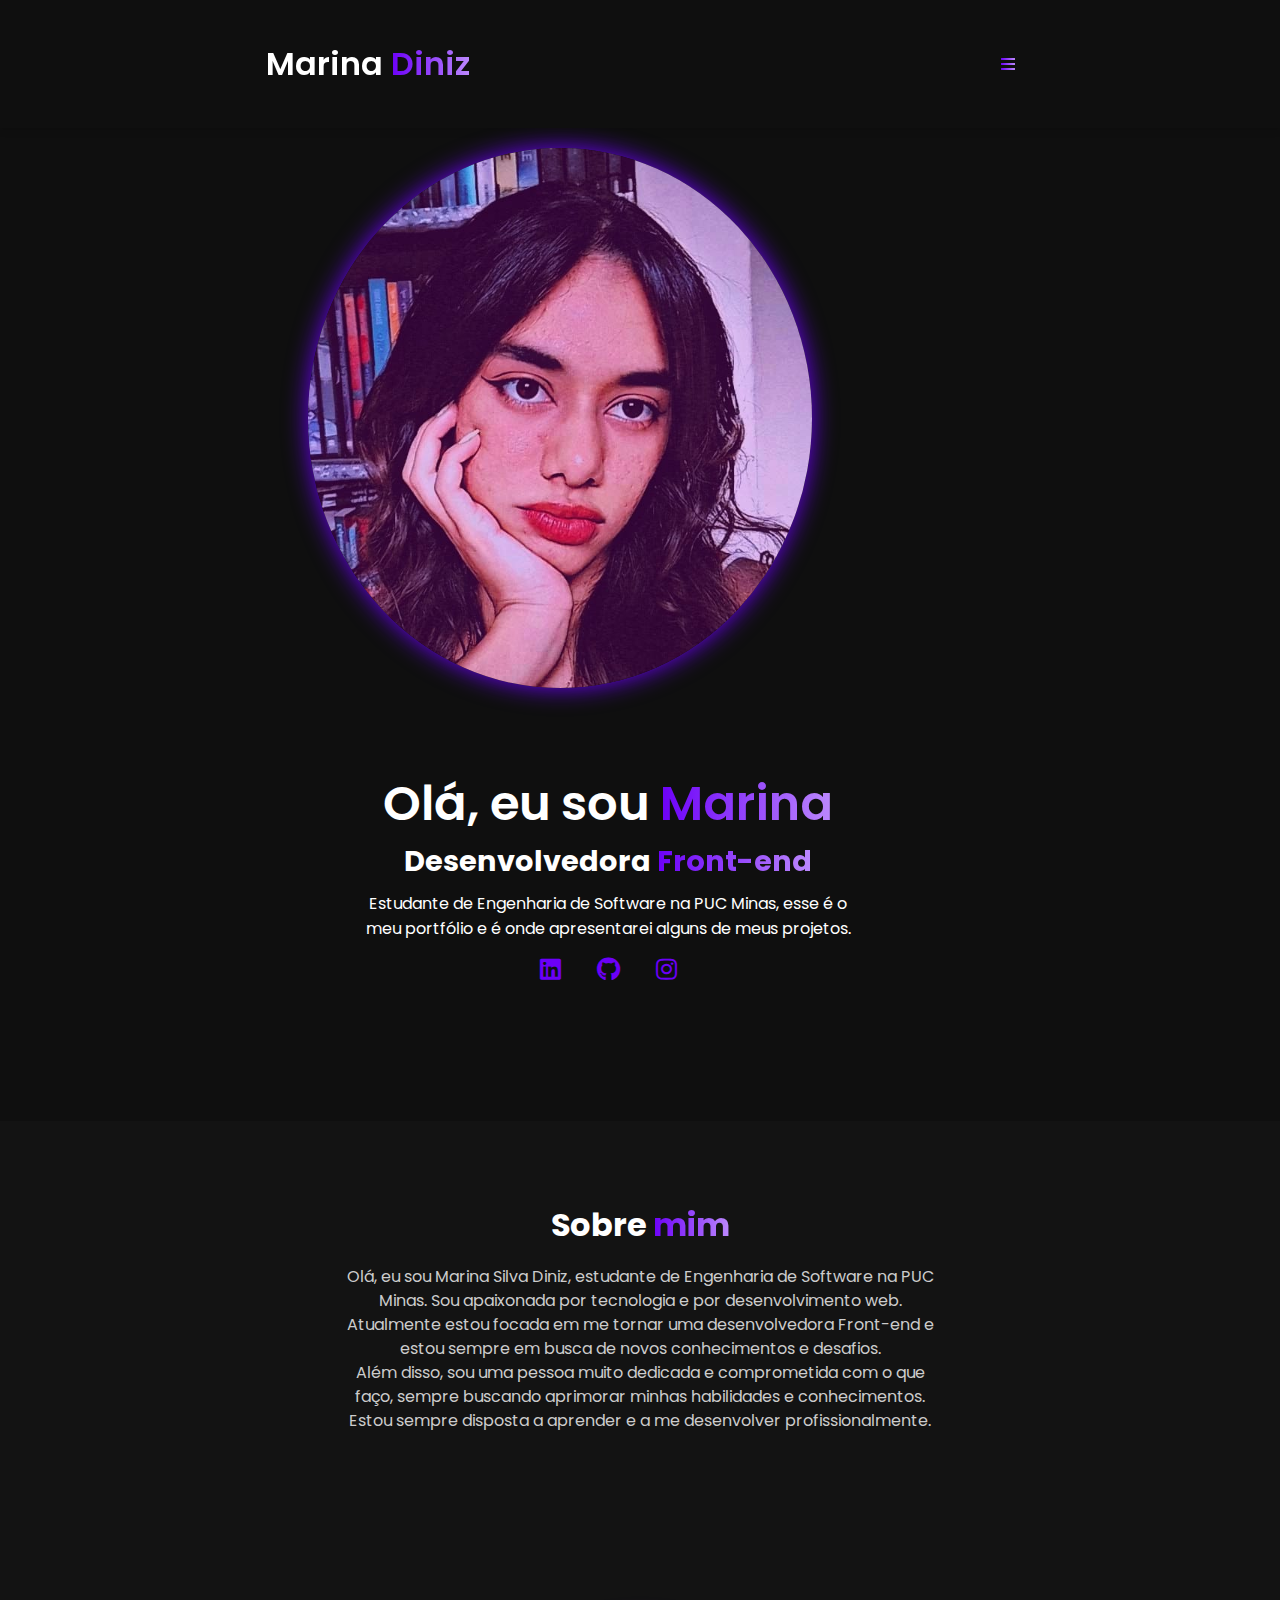
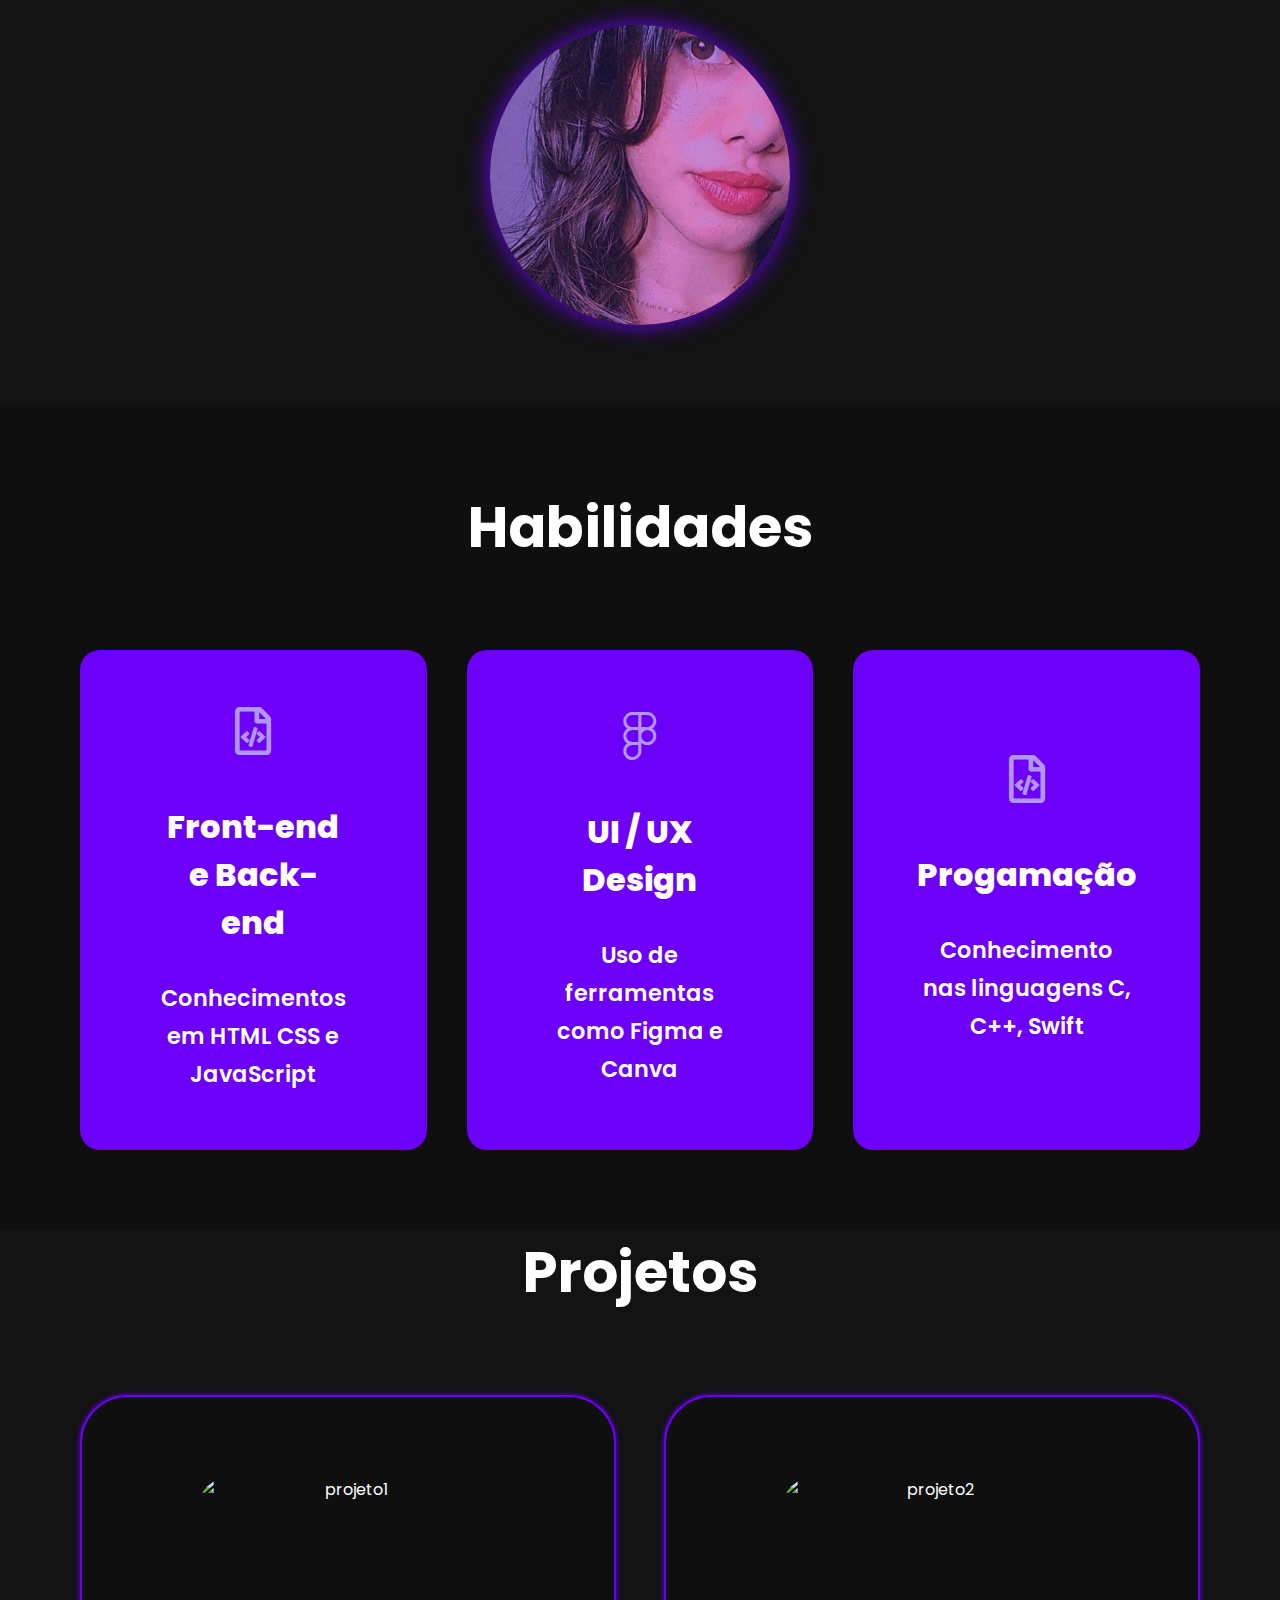
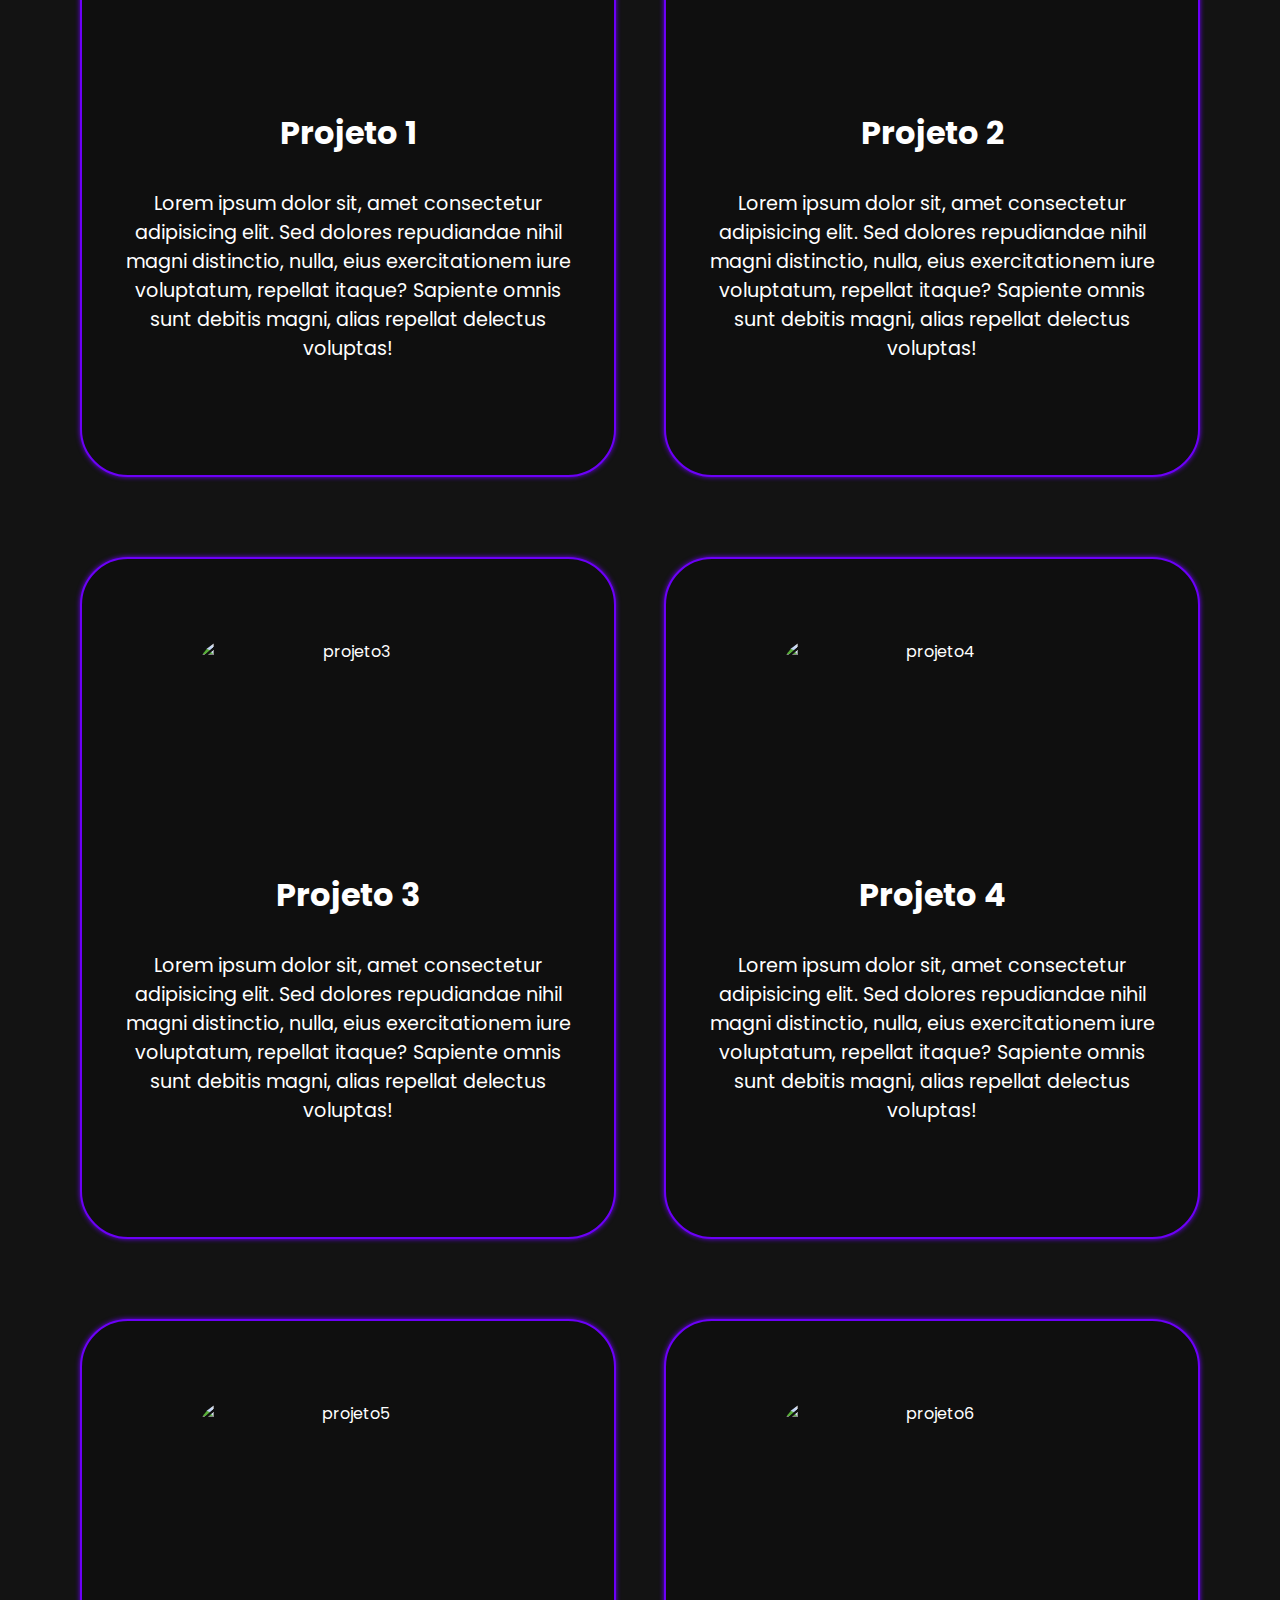
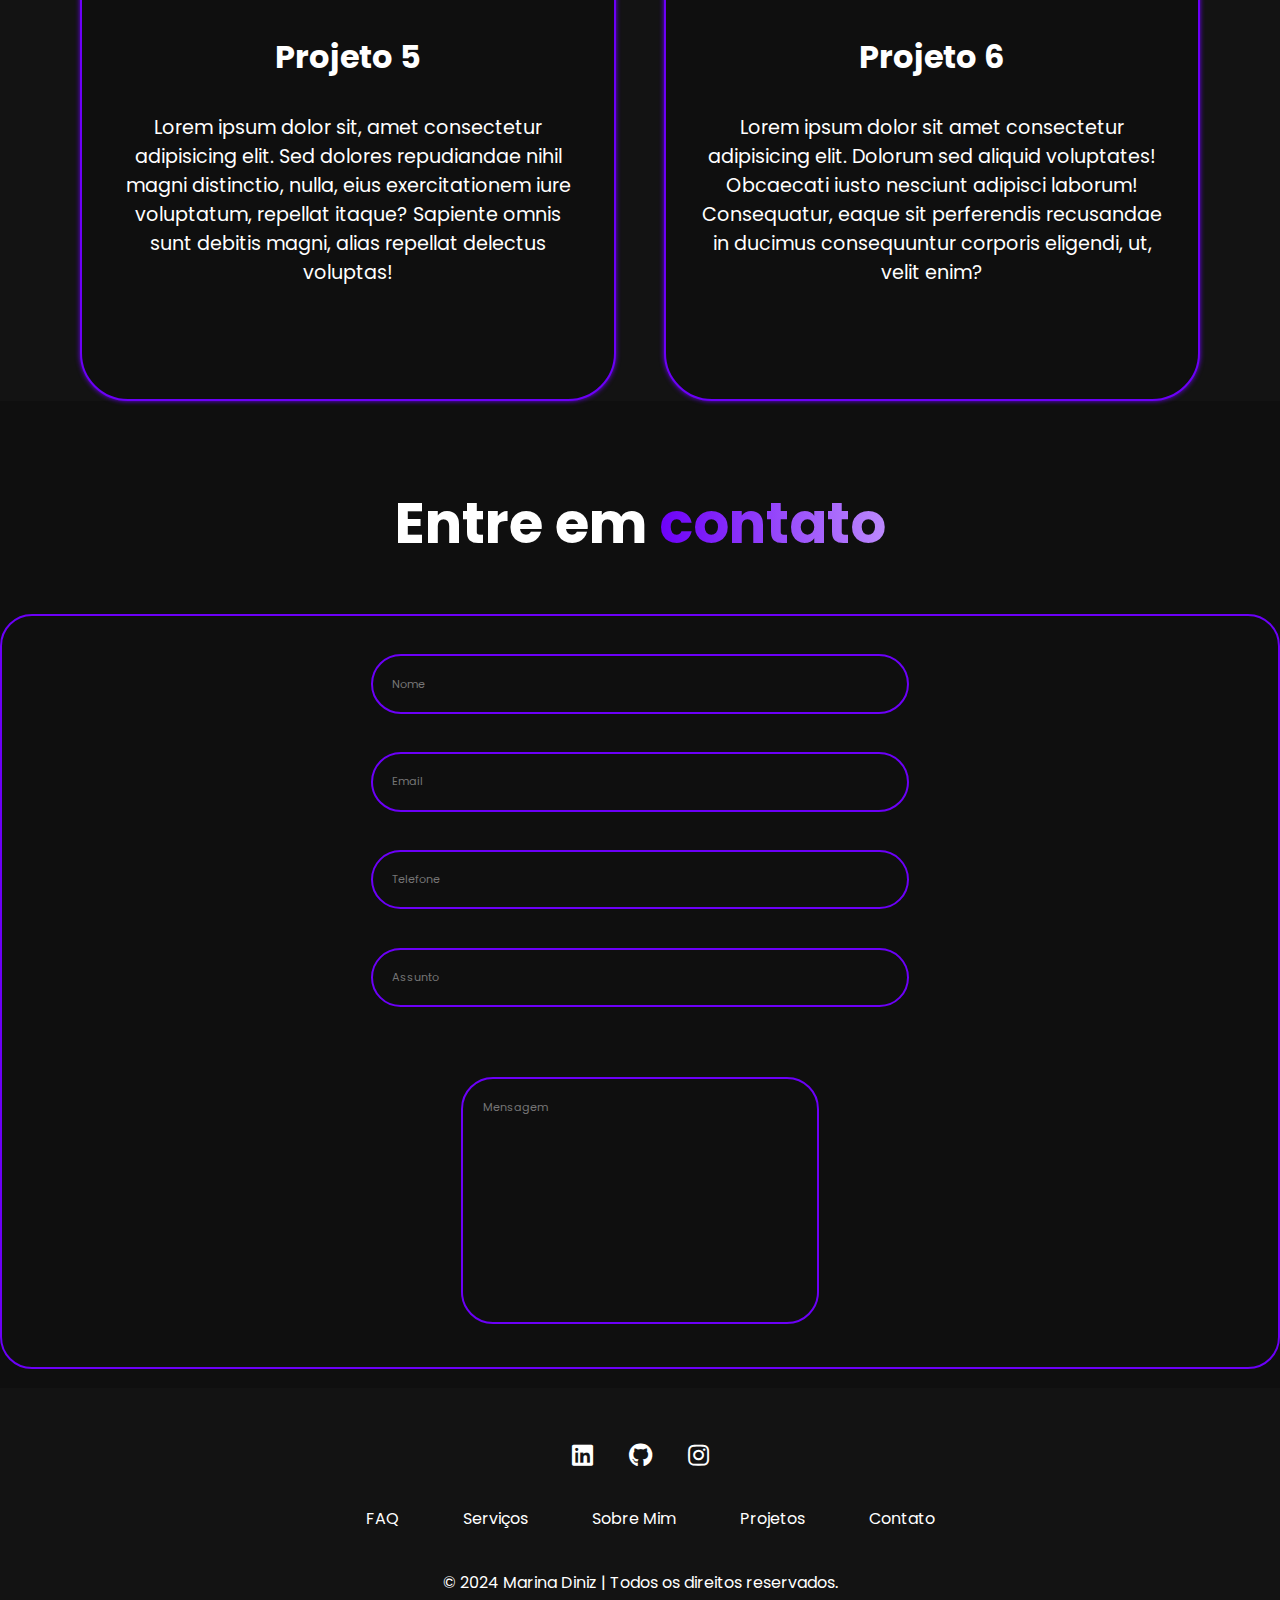
==== index.html @ 071f3b28 "removi a pasta code" ====
<!DOCTYPE html>
<html lang="pt-br">
<head>
    <meta charset="UTF-8">
    <meta name="viewport" content="width=device-width, initial-scale=1.0">
    <link rel="stylesheet" href="https://cdnjs.cloudflare.com/ajax/libs/font-awesome/5.15.3/css/all.min.css">
    <link href= 'http://unpkg.com/boxicons@2.1.4/css/boxicons.min.css'>
    <link rel="stylesheet" href="./css/style.css">
    <link rel="shortcut icon" href="./img/favicon.ico" type="icon">
    <title>Meu portifólio</title>
</head>
<body>

<!-- Cabeçalho -->
    <header class="header" id="header">  
        <nav class="menu">
            <h1 alt="Meu nome" >Marina <span class="gradiente">Diniz</span></h1>
            <ul class="menu-list">
                <li><a alt="home" href="#home">Home</a></li>
                <li><a alt="sobre" href="#sobre">Sobre</a></li>
                <li><a alt="habilidades" href="#habilidades">Habilidades</a></li>
                <li><a alt="projetos" href="#projetos">Projetos</a></li>
                <li><a alt="contato" href="#contato">Contato</a></li>
            </ul>
            <button alt="contacte me" class="gradiente-butn" href="#contato" >Contacte me</button>
            <i id="menu-icon" class="fas fa-bars gradiente"></i>
        </nav>
    </header>
<!-- Fim Cabeçalho -->

<!-- Home -->
    <section class="home" id="home"> 
        <div class="home-content">
            <h1>Olá, eu sou <span>Marina</span></h1>
            <h3>Desenvolvedora <span>Front-end</span></h3>
            <p>Estudante de Engenharia de Software na PUC Minas, esse é o meu portfólio e é onde apresentarei alguns de meus projetos.</p>

            <div class="social">
                <a href="https://www.linkedin.com/in/marina-silva-diniz-939a44199" target="_blank"><i class="fab fa-linkedin"></i></a>
                <a href="https://github.com/MarinaSDiniz" target="_blank"><i class="fab fa-github"></i></a>
                <a href="https://www.instagram.com/marina-diniz" target="_blank"><i class="fab fa-instagram"></i></a>
            </div>
            <button class="gradiente-butn" href="#contato" >Contacte me</button>
        </div>
        <div class="foto">
            <img src="./img/foto.jpeg" alt="foto de perfil">
        </div>
    </section>
<!-- Fim Home -->

<!-- Sobre -->
    <section class="sobre" id="sobre">
        <div class="img">
            <img src="./img/foto2.jpeg" alt="foto de perfil">
        </div>
        <div class="sobre-content">
            <h1>Sobre <span>mim</span></h1>
            <p>Olá, eu sou Marina Silva Diniz, estudante de Engenharia de Software na PUC Minas. Sou apaixonada por tecnologia e por desenvolvimento web. Atualmente estou focada em me tornar uma desenvolvedora Front-end e estou sempre em busca de novos conhecimentos e desafios.</p>
            <p>Além disso, sou uma pessoa muito dedicada e comprometida com o que faço, sempre buscando aprimorar minhas habilidades e conhecimentos. Estou sempre disposta a aprender e a me desenvolver profissionalmente.</p>
        </div>
    </section>
<!-- Fim Sobre -->

<!-- Habilidades -->
<div class="services" id="habilidades">
    <h2 class="heading"> Habilidades </h2>

    <div class="services-container">
        <div class="service-box">
            <div class="service-info">
                <i class="far fa-file-code" style="color: #B197FC;"></i>
                <h4>Front-end e Back-end</h4>
                <p>Conhecimentos em HTML CSS e JavaScript</p>
            </div>
        </div>
        <div class="service-box">
            <div class="service-info">
                <i class="fab fa-figma" style="color: #B197FC;"></i>
                <h4>UI / UX Design</h4>
                <p>Uso de ferramentas como Figma e Canva</p>
            </div>
        </div>
        <div class="service-box">
            <div class="service-info">
                <i class="far fa-file-code" style="color: #B197FC;"></i>
                <h4>Progamação</h4>
                <p>Conhecimento nas linguagens C, C++, Swift</p>
            </div>
        </div>
    </div>
</div>
<!-- habilidades fim -->

<!-- Projetos -->
<section class="projects" id="projetos">
    <h2 class="heading">Projetos</h2>

    <div class="projects-box">

        <div class="project-card">
            <img src="./img/projeto1.png" alt="projeto1">
            <h3>Projeto 1</h3>
            <p>Lorem ipsum dolor sit, amet consectetur adipisicing elit. Sed dolores repudiandae nihil magni distinctio, nulla, eius exercitationem iure voluptatum, repellat itaque? Sapiente omnis sunt debitis magni, alias repellat delectus voluptas!</p>
            <div class="btn"><button class="gradiente-butn">Ver projeto</button></div>
        </div>
        <div class="project-card">
            <img src="./img/projeto2.png" alt="projeto2">
            <h3>Projeto 2</h3>
            <p>Lorem ipsum dolor sit, amet consectetur adipisicing elit. Sed dolores repudiandae nihil magni distinctio, nulla, eius exercitationem iure voluptatum, repellat itaque? Sapiente omnis sunt debitis magni, alias repellat delectus voluptas!</p>
            <div class="btn"><button class="gradiente-butn">Ver projeto</button></div>
        </div>
        <div class="project-card">
            <img src="./img/projeto3.png" alt="projeto3">
            <h3>Projeto 3</h3>
            <p>Lorem ipsum dolor sit, amet consectetur adipisicing elit. Sed dolores repudiandae nihil magni distinctio, nulla, eius exercitationem iure voluptatum, repellat itaque? Sapiente omnis sunt debitis magni, alias repellat delectus voluptas!</p>
            <div class="btn"><button class="gradiente-butn">Ver projeto</button></div>
        </div>
        <div class="project-card">
            <img src="./img/projeto4.png" alt="projeto4">
            <h3>Projeto 4</h3>
            <p>Lorem ipsum dolor sit, amet consectetur adipisicing elit. Sed dolores repudiandae nihil magni distinctio, nulla, eius exercitationem iure voluptatum, repellat itaque? Sapiente omnis sunt debitis magni, alias repellat delectus voluptas!</p>
            <div class="btn"><button class="gradiente-butn">Ver projeto</button></div>
        </div>
        <div class="project-card">
            <img src="./img/projeto5.png" alt="projeto5">
            <h3>Projeto 5</h3>
            <p>Lorem ipsum dolor sit, amet consectetur adipisicing elit. Sed dolores repudiandae nihil magni distinctio, nulla, eius exercitationem iure voluptatum, repellat itaque? Sapiente omnis sunt debitis magni, alias repellat delectus voluptas!</p>
            <div class="btn"><button class="gradiente-butn">Ver projeto</button></div>
        </div>
        <div class="project-card">
            <img src="./img/projeto6.png" alt="projeto6">
            <h3>Projeto 6</h3>
            <p>Lorem ipsum dolor sit amet consectetur adipisicing elit. Dolorum sed aliquid voluptates! Obcaecati iusto nesciunt adipisci laborum! Consequatur, eaque sit perferendis recusandae in ducimus consequuntur corporis eligendi, ut, velit enim?</p>
            <div class="btn"><button class="gradiente-butn">Ver projeto</button></div>
        </div>
    </div>
</section>
<!-- Fim Projetos -->

<!-- Contato -->
<section class="contact" id="contato">
    <h2 class="heading">Entre em <span>contato</span></h2>

    <form action="#" class="form">
        <div class="input-group">
            <div class="input-box">
                <input type="text" placeholder="Nome" required>
                <input type="email" placeholder="Email" required>
            </div>
            <div class="input-box">
                <input type="text" placeholder="Telefone" required>
                <input type="text" placeholder="Assunto" required>
            </div>
        </div>
        <div class="input-group-2">
            <textarea placeholder="Mensagem" cols="30" rows="12" required></textarea>
            <input type="submit" value="Enviar" class="gradiente-butn">
        </div>
    </form>
</section>
<!-- Fim Contato -->

<!-- Rodapé -->
 <footer class="footer">
    <div class="social">
        <a href="https://www.linkedin.com/in/marina-silva-diniz-939a44199" target="_blank"><i class="fab fa-linkedin"></i></a>
        <a href="https://github.com/MarinaSDiniz" target="_blank"><i class="fab fa-github"></i></a>
        <a href="https://www.instagram.com/marina-diniz" target="_blank"><i class="fab fa-instagram"></i></a>
    </div>

    <ul class="list">
        <li><a href="#">FAQ</a></li>
        <li><a href="#habilidades">Serviços</a></li>
        <li><a href="#sobre">Sobre Mim</a></li>
        <li><a href="#projetos">Projetos</a></li>
        <li><a href="#contato">Contato</a></li>
    </ul>

    <p class="copyright">
        &copy; 2024 Marina Diniz | Todos os direitos reservados.
    </p>
 </footer>
    <script src="./js/script.js"></script>
</body>
</html>
---- css/style.css ----
@import url('https://fonts.googleapis.com/css2?family=Poppins:ital,wght@0,100;0,200;0,300;0,400;0,500;0,600;0,700;0,800;0,900;1,100;1,200;1,300;1,400;1,500;1,600;1,700;1,800;1,900&display=swap');

*{
    margin: 0;
    padding: 0;
    box-sizing: border-box;
    font-family: 'Poppins', sans-serif;
    color:#fff;
    scroll-behavior: smooth;
    text-decoration: none;
}

:root {
    --primary-color: #6c00f8;
    --secondary-color: #f8f8f8;
    --background-color: #0f0f0f;
    --border-color: #6c00f8;
    --text-color: #fff;
}

html {
    overflow-x: hidden;
}

span {
    background: linear-gradient(90deg, #6c00f8, #bc89fd);
    -webkit-background-clip: text; 
    background-clip: text;
    -webkit-text-fill-color: transparent; 
}

/* Navbar */

header{
    backdrop-filter: blur(10px);
    background-color: #0f0f0fda;
}
body {
    background-color: #0f0f0f;
    margin-top: 100px;
}

.header {
    position: fixed; 
    top: 0; 
    left: 0; 
    width: 100%; 
    z-index: 1000; 
    box-shadow: 0 4px 6px rgba(0, 0, 0, 0.1); 
}


.gradiente {
    background: linear-gradient(90deg, #6c00f8, #bc89fd);
    -webkit-background-clip: text; 
    background-clip: text;
    -webkit-text-fill-color: transparent; 
    
}

.menu h1 {
    font-size: 2rem;
    font-weight: 600;
    cursor: pointer;
    transition: all 0.3s ease-in-out;
}

.menu h1:hover {
    transform: scale(1.1);
}

ul li {
    display: inline;
    list-style: none;
    padding: 0 20px;
}

a {
    text-decoration: none;
    color: #fff;
    position: relative; /* Necessário para posicionar a linha */
    padding: 0.3rem 0; /* Para evitar saltos */
    transition: color 0.3s; /* Transição suave para a cor */
}



.menu {
    display: flex;;
    justify-content: space-around;
    align-items: center;
    flex-direction: row;
    text-align: center;
    padding: 2.5rem 0;
}

/* Efeito hover para todos os links */
.menu ul li a:hover {
    color: #6c00f8; /* Cor do texto no hover */
}

.menu ul li a::after {
    content: ''; /* Cria a linha */
    position: absolute;
    left: 0;
    bottom: 0; /* Fica logo abaixo do texto */
    width: 0;
    height: 2px;
    background-color: #6c00f8; /* Cor da linha */
    transition: width 0.3s; /* Efeito de animação */
}

.menu ul li a:hover::after {
    width: 100%; /* Linha se estende na largura do texto */
}

/* Destaque para o link "Home" */
.menu ul li:first-child a {
    font-weight: bold; /* Texto mais destacado */
    color: #6c00f8; /* Cor padrão destacada */
}

.menu ul li:first-child a::after {
    width: 100%; /* Linha visível por padrão */
}

.gradiente-butn {
    background: #6c00f8; /* Gradiente de fundo */
    color: #fff; /* Cor do texto */
    border: none; /* Remove a borda padrão */
    border-radius: 20px; /* Bordas arredondadas */
    padding: 0.8rem 2rem; /* Espaçamento interno */
    font-size: 1rem; /* Tamanho da fonte */
    font-weight: bold; /* Deixa o texto em negrito */
    cursor: pointer; /* Mostra o cursor de ponteiro no hover */
    transition: all 0.3s ease-in-out; /* Animação suave */
}

.gradiente-butn:hover {
    transform: scale(1.1);
}
.fas{
    display: none;
}
/*final navbar*/

/*foto perfil*/
.foto{
    width: 60vh;
    height: 60vh;
    border-radius: 50%;
    margin-right: 10rem;
}
.foto img{
    width: 100%;
    height: 100%;
    border-radius: 50%;
    object-fit: cover;
    box-shadow: 0 0 25px #6c00f8;
    transition: 0.4s ease-in-out;
}

.foto img:hover{
    box-shadow: 0 0 25px #6c00f8,
                0 0 50px #6c00f8,
                0 0 90px #6c00f8;
}
/*final foto perfil*/

/*home*/
.home {
    display: flex;
    justify-content: space-evenly;
    align-items: center;
    flex-direction: row;
    text-align: center;
    padding: 3rem 0;
}
.home-content {
    text-align: end;
    margin-right: 4rem;
    width: 40%;
}
.home-content h1 {
    font-size: 3rem;
    font-weight: 600;
}
.home-content span {
    background: linear-gradient(90deg, #6c00f8, #bc89fd);
    -webkit-background-clip: text; 
    background-clip: text;
    -webkit-text-fill-color: transparent; 
}
.home-content h3 {
    font-size: 1.8rem;
}
.home-content p {
    font-size: 1rem;
    display: flex;
    justify-content: flex-end;
    flex-direction: column;
    flex-wrap: wrap;
    padding: .5rem 0;
}

.home-content .social{
    padding: .5rem 0;
}
.home-content .social a {
    padding: 0 1rem;
}
.home-content .social a i {
    font-size: 1.5rem;
    color: #6c00f8;
    transition: 0.4s ease-in-out;
}
.home-content .social a i:hover {
    color: #bc89fd;
}
/*final home*/

/*sobre*/
.sobre {
    display: flex;
    flex-direction: row;
    flex-wrap: wrap; /* Permite que os elementos se ajustem em telas menores */
    justify-content: center; /* Centraliza os itens se houver espaço extra */
    align-items: center;
    gap: 2rem; /* Espaçamento entre imagem e texto */
    background-color: #131313;
    width: 100%;
    margin-top: 2rem;
}

.img {
    width: 30%; /* Ajustado para responsividade */
    max-width: 300px; /* Limite máximo para telas maiores */
    aspect-ratio: 1; /* Mantém proporção de 1:1 */
    border-radius: 50%;
    overflow: hidden; /* Garante que a imagem não ultrapasse o contêiner */
    box-shadow: 0 0 25px #6c00f8;
}

.img img {
    width: 100%;
    height: 100%;
    object-fit: cover;
    transition: 0.4s ease-in-out;
}

.sobre-content {
    width: 60%; /* Ajustado para responsividade */
    max-width: 600px; /* Limite máximo para telas maiores */
}

.sobre-content h1 {
    font-size: 2rem;
    margin-bottom: 1rem;
    color: #fff; /* Adicione contraste com o fundo */
}

.sobre-content p {
    font-size: 1rem;
    color: #ccc; /* Texto mais legível no fundo escuro */
    line-height: 1.5;
}

.img, .sobre-content {
    margin: 5rem 0;
}
/*final sobre*/

/*serviços*/

.heading {
    text-align: center;
    margin: 5rem 0;
    font-size: 3.5rem;
}

.services {
    background-color: #0f0f0f;
    color: #fff;
}

.services h2 {
    color: #fff;
}

.services-container {
    display: grid;
    grid-template-columns: repeat(auto-fit, minmax(300px, 1fr));
    align-items: center;
    gap: 2.5rem;
    margin: 5rem;
}

.service-box {
    display: flex;
    justify-content: center;
    align-items: center;
    background-color: #6c00f8;
    height: 500px;
    border-radius: 20px;
    cursor: pointer;
    border: 5px solid transparent;
    transition: 0.4s ease-in-out;
}

.service-box:hover {
    border: 5px solid #bc89fd;
    background-color: #0f0f0f;
    border: 5px solid #bc89fd;
    transform: scale(1.03);
    box-shadow: 0 0 25px #bc89fd;
}

.service-info {
    display: flex;
    flex-direction: column;
    align-items: center;
    justify-content: center;
    text-align: center;
    padding: 5rem;
}

.service-info h4 {
    font-size: 2rem;
    margin: 2rem 0;
    font-weight: 800;
}

.service-info p {
    font-size: 1.4rem;
    font-weight: 600;
    line-height: 1.7;
}

.service-box i {
    font-size: 3rem;
    color: #fff;
    margin-bottom: 1rem;
}
/*fim serviços*/

/*portifolio*/
.projects {
    background-color: #131313;
}

.projects-box {
    display: grid;
    grid-template-columns: repeat(auto-fit, minmax(350px, 1fr));
    gap: 3rem;
    row-gap: 5rem;
    place-items: center;
    margin: 5rem;
}

.project-card {
    display: flex;
    flex-direction: column;
    align-items: center;
    justify-content: center;
    text-align: center;
    background-color: #0f0f0f;
    border: 2px solid #6c00f8;
    border-radius: 3rem;
    gap: 2rem;
    padding: 5rem 2rem;
    overflow: hidden;
    cursor: pointer;
    box-shadow: 0 0 5px #6c00f8;
    transition: 0.3s ease;
}

.project-card:hover {
    box-shadow: 0 0 25px #bc89fd,
                0 0 50px #bc89fd,
                0 0 90px #bc89fd;
    transform: scale(1.02);
}

.project-card img {
    width: 100%;
    height: 200px;
    object-fit: cover;
    border-radius: 2rem;
    transition: 0.3s ease;
}

.project-card img {
    max-width: 300px;
    border-radius: 2rem;
    object-fit: cover;
}

.project-card h3 {
    font-size: 2rem;
}

.project-card p {
    font-size: 1.2rem;
}
/*Fim Portfolio*/

/*Contato*/
.contact {
    background-color: #0f0f0f;
}

.form {
    margin: 8rem;
    
}
.contact h2 {
    margin-bottom: 3rem;
    color: #fff;
}

.contact form {
    display: flex;
    align-items: center;
    justify-content: center;
    gap: 2rem;
    margin: 5rem 0;
    text-align: center;
}

.contact form, .input-box input, .contact form textarea {
    width: 100%;
    padding: 1.2rem;
    background-color: #0f0f0f;
    border: 2px solid #6c00f8;
    color: #fff;
    font-size: .7rem;
    border-radius: 2rem;
    margin: 1.2rem 0;
    resize: none;
}
/*Fim Contato*/

/*Footer*/
.footer {
    background-color: #131313;
    padding: 50px 0;
}

.footer .social {
    text-align: center;
    margin-bottom: 2rem;
}

.footer .social a {
    padding: 0 1rem;
    font-size: 1.5rem;
    color: #fff;
    transition: 0.4s ease-in-out;
}
.footer ul {
    text-align: center;
    font-size: 1rem;
}

.footer ul li {
    display: inline-block;
    margin-left: 20px;
}

.footer ul li a {
    color: #fff;
    border-bottom: 3px solid transparent;
    transition: 0.3s ease-in-out;
}

.footer ul li a:hover {
    border-bottom: 3px solid #6c00f8;
}

.footer .copyright {
    text-align: center;
    margin-top: 40px;
    font-size: 16px;
}
/* Menu responsivo */
@media (max-width: 1285px) {

    html {
        overflow-x: hidden;
        overflow: hidden;
    }
    .fas {
        display: block;
        cursor: pointer;
    }

    /* Estilo do menu quando a tela for pequena */
    .menu-list {
        position: absolute;
        top: 100%;
        right: 0;
        width: 60%;
        padding: 1rem 3rem;
        background-color: #141414b7;
        border-bottom-left-radius: 2rem;
        border-left: 2px solid #6c00f8;
        border-bottom: 2px solid #6c00f8;
        display: none; /* Inicialmente oculto */
        flex-direction: column; /* Para que os links fiquem empilhados */
        align-items: center; /* Alinha os links à esquerda */
        transition: all 0.5s ease-in-out; /* Animação suave ao abrir */
    }

    .menu-list.active {
        display: flex; 
        transform: translateX(0);
    }

    .menu-list a {
        display: block;
        margin: 3rem 0;
        color: #fff;
        transition: all 0.5s ease-in-out;
    }

    .gradiente-butn {
        display: none; /* Oculta o botão de contato */
    }

    .home {
        flex-direction: column-reverse; /* Ajusta a direção dos elementos */
        margin: 5rem 0;
        gap: 5rem;
    }

    .home-content {
        align-items: center;
        text-align: center;
    }

    .foto img {
        width: 56vh;
    }

    .sobre {
        flex-direction: column-reverse;
        text-align: center;
    }

    .sobre h2 {
        text-align: center;
        margin: 2rem 0;
    }

    .sobre img {
        width: 52vh;
    }

    .contact form {
        flex-direction: column;
    }   

    .contact form, .input-box input, .contact form textarea {
        width: 100%;
    }
}
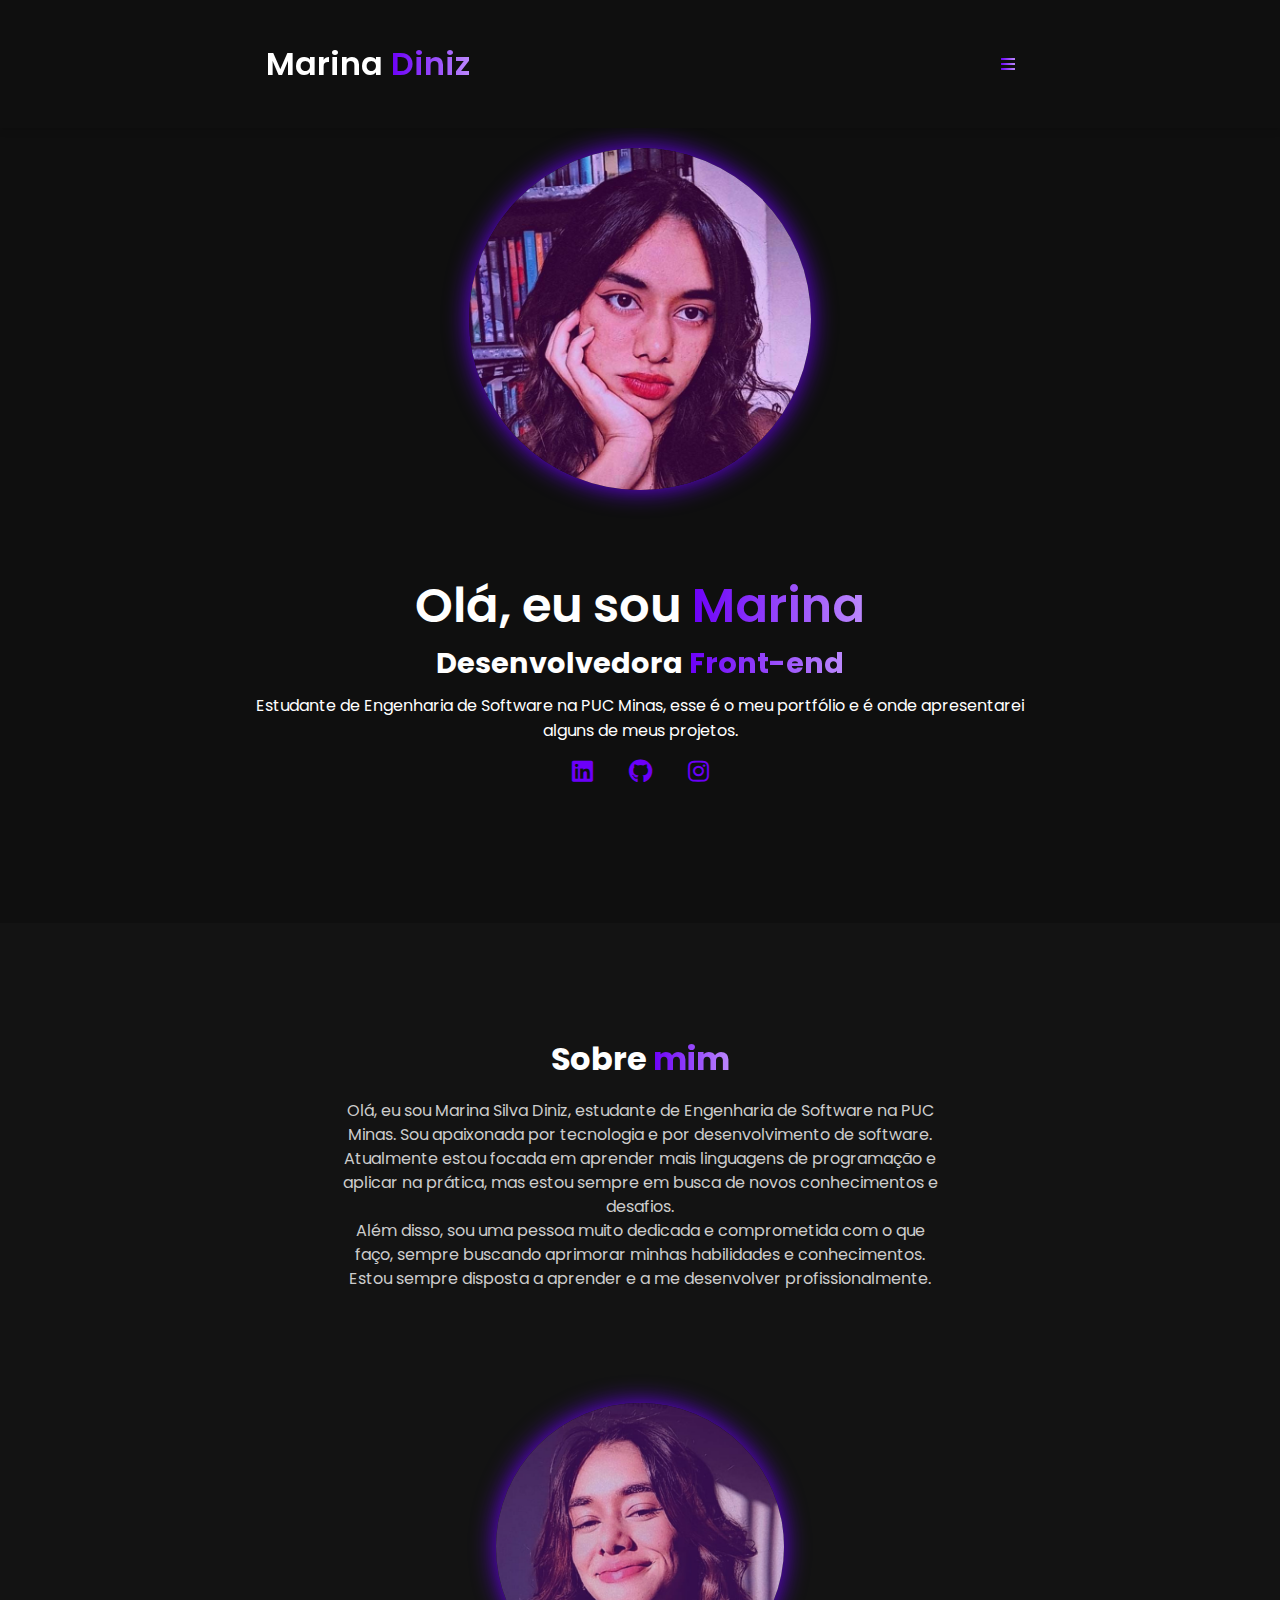
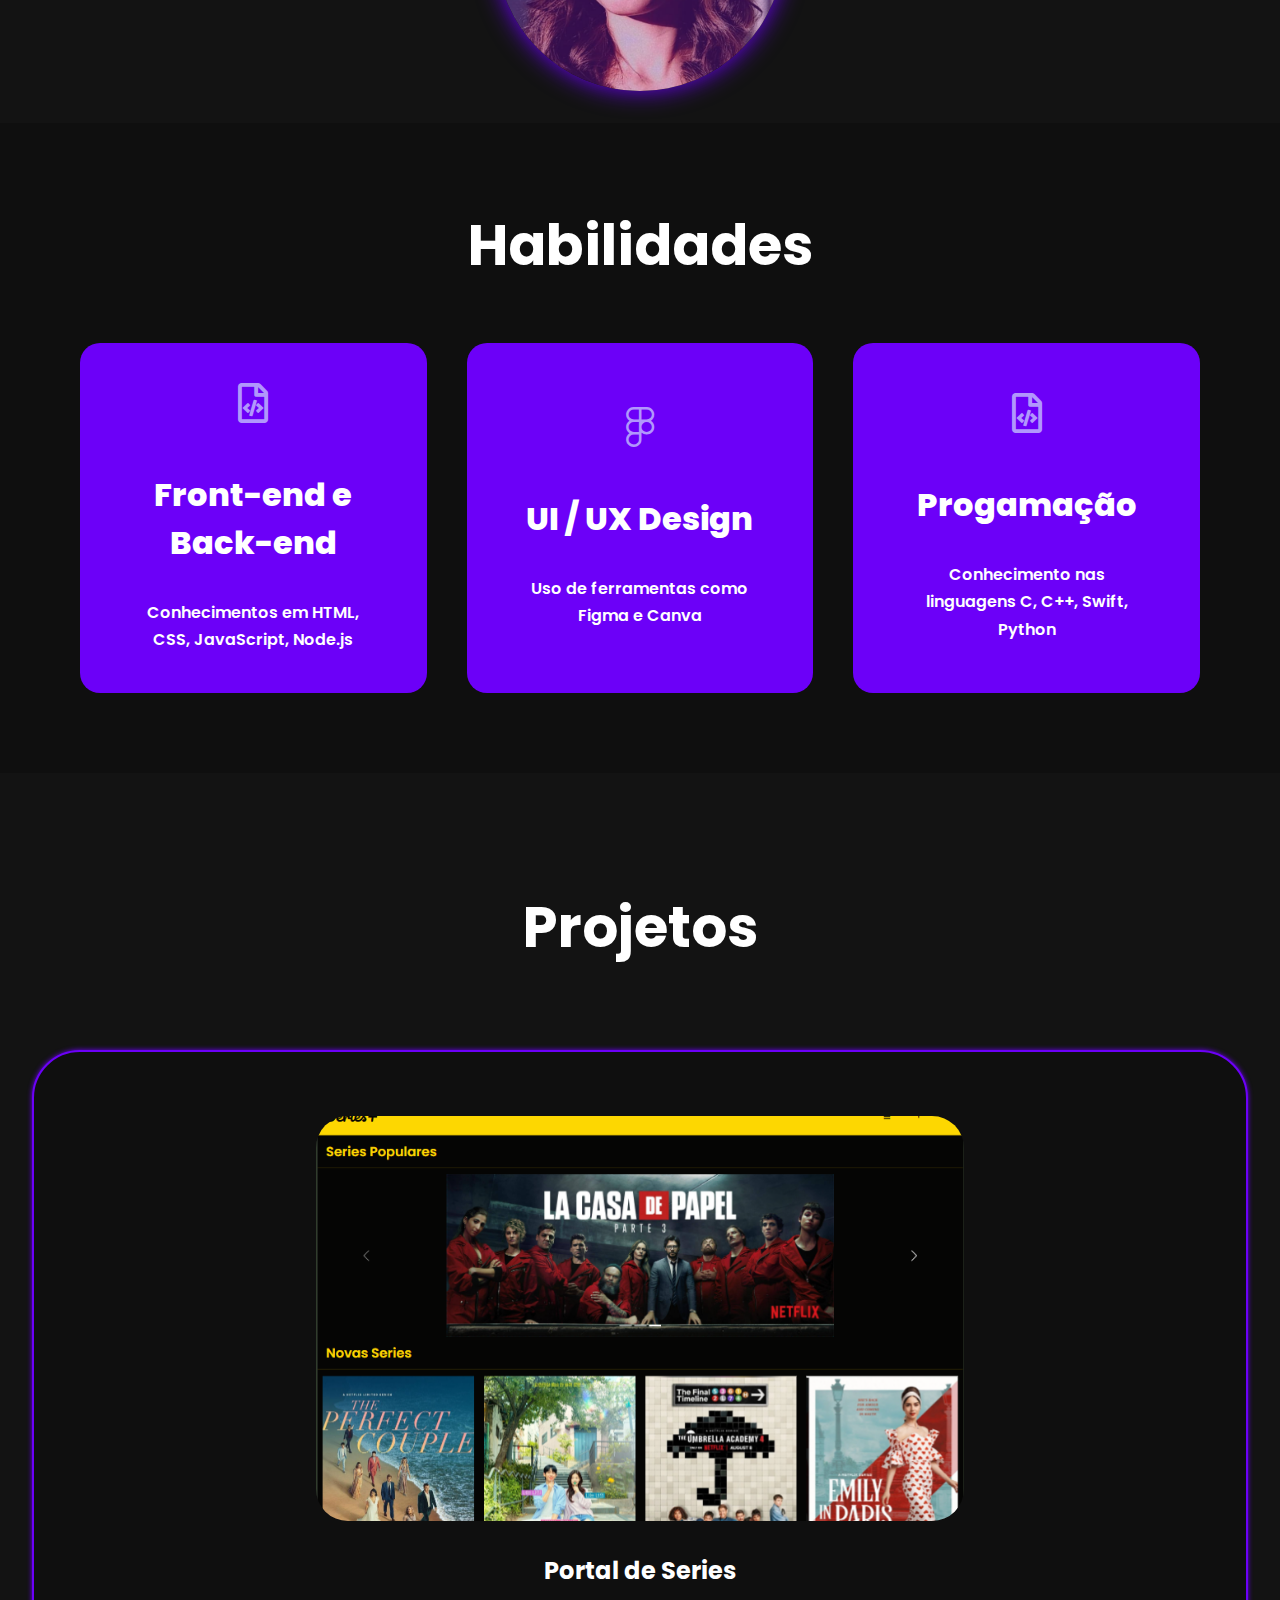
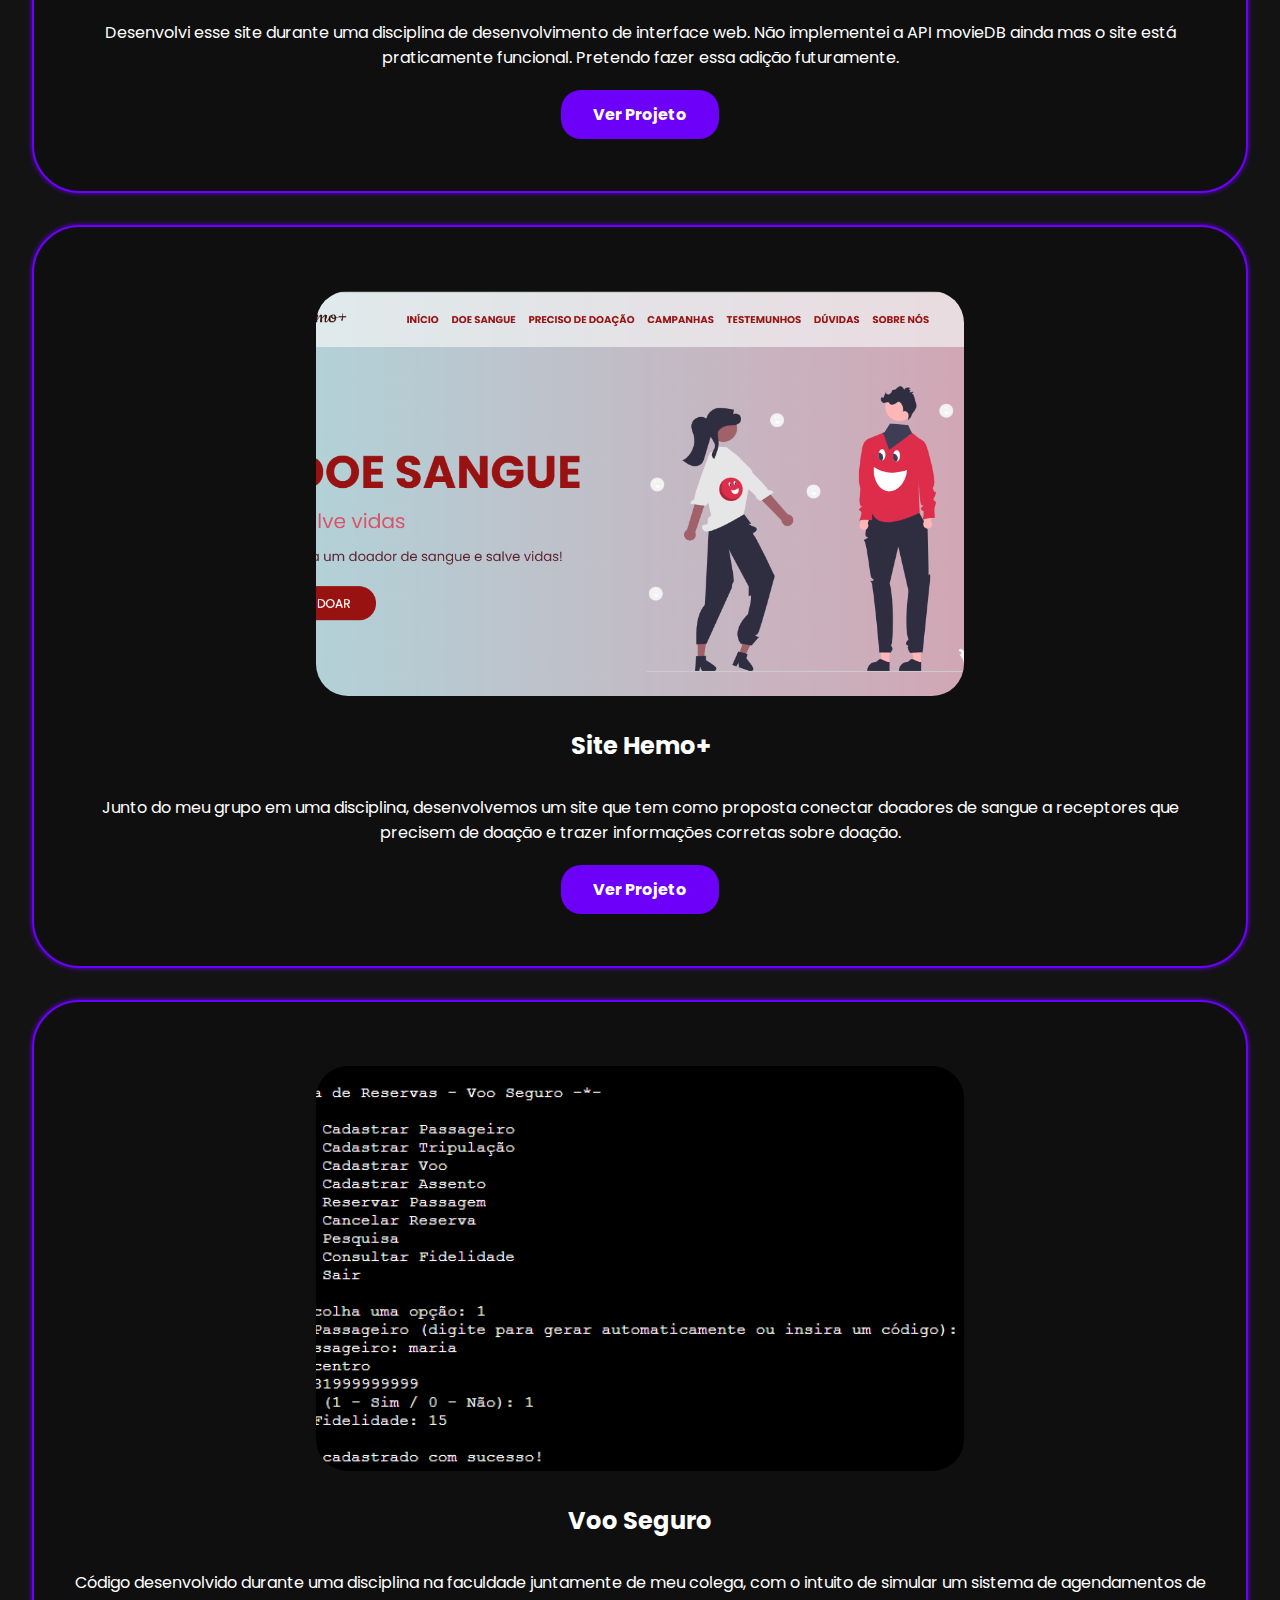
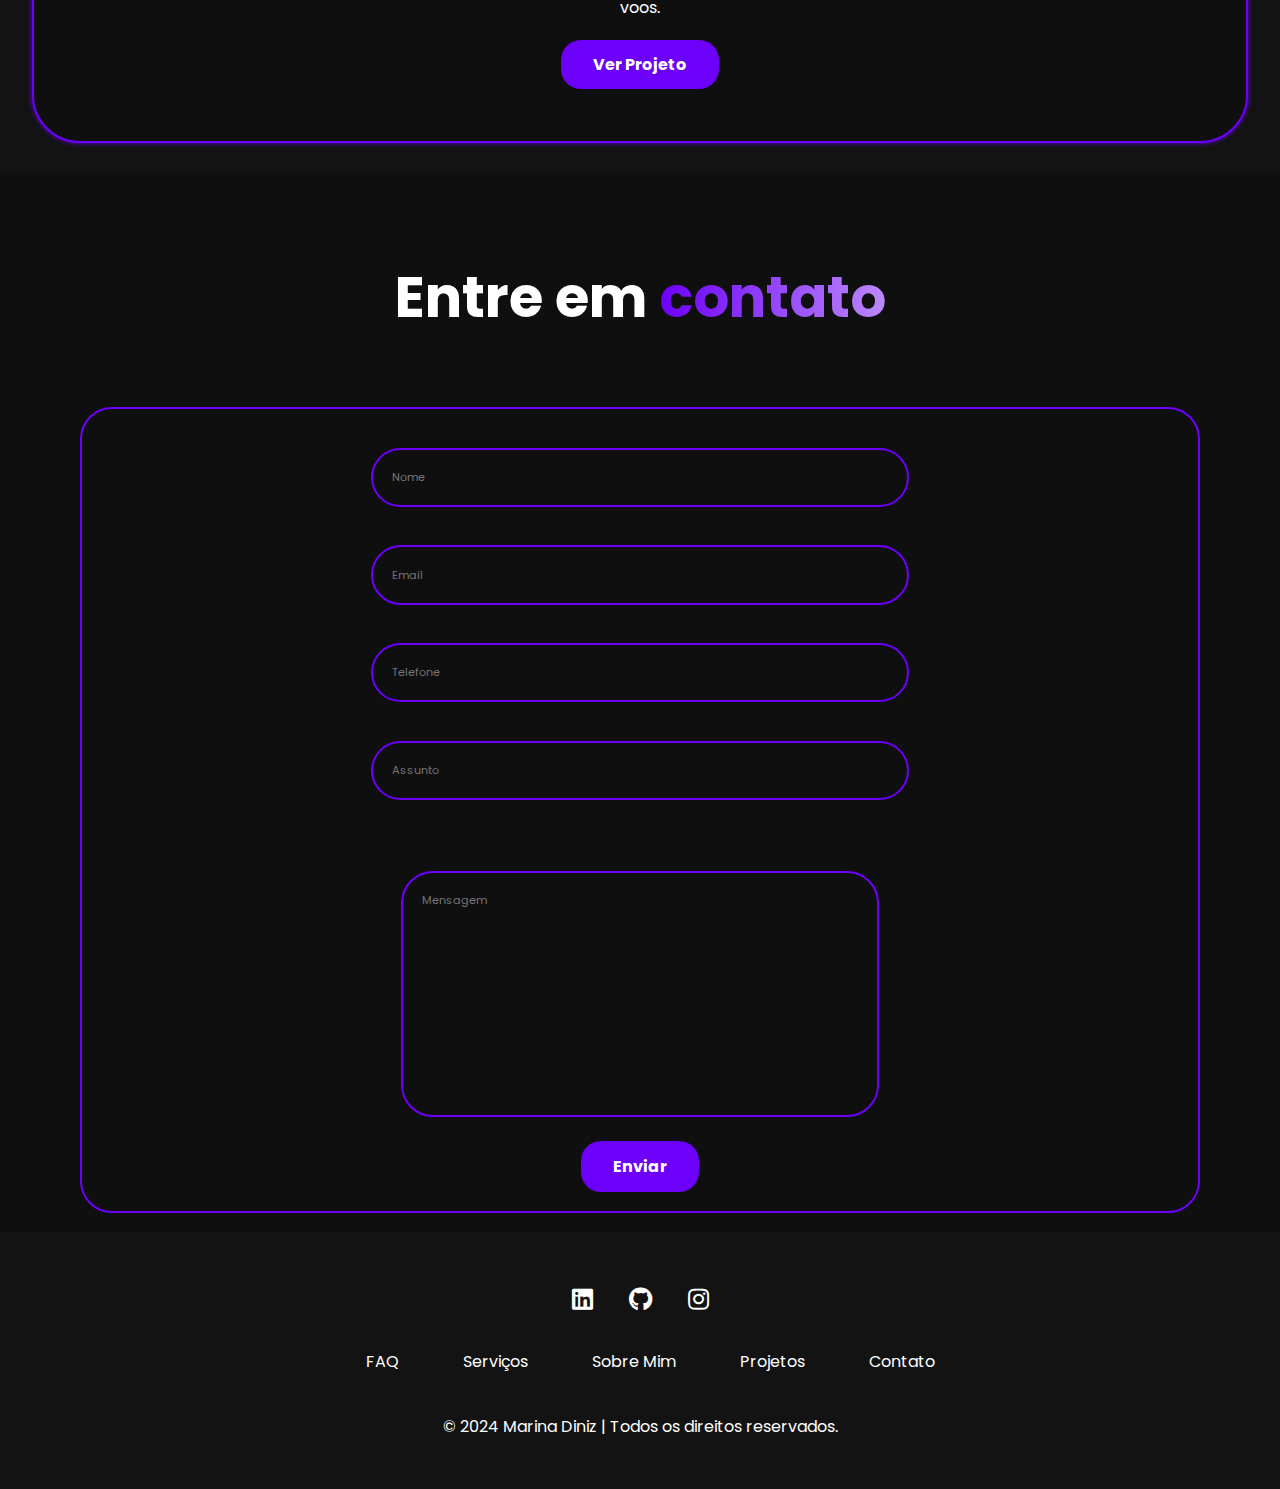
==== commit 036d4a58: "Update" ====
--- a/index.html
+++ b/index.html
@@ -1,20 +1,22 @@
 <!DOCTYPE html>
 <html lang="pt-br">
+
 <head>
     <meta charset="UTF-8">
     <meta name="viewport" content="width=device-width, initial-scale=1.0">
     <link rel="stylesheet" href="https://cdnjs.cloudflare.com/ajax/libs/font-awesome/5.15.3/css/all.min.css">
-    <link href= 'http://unpkg.com/boxicons@2.1.4/css/boxicons.min.css'>
-    <link rel="stylesheet" href="./css/style.css">
-    <link rel="shortcut icon" href="./img/favicon.ico" type="icon">
+    <link href='http://unpkg.com/boxicons@2.1.4/css/boxicons.min.css'>
+    <link rel="stylesheet" href="../css/style.css">
+    <link rel="shortcut icon" href="../img/favicon.ico" type="icon">
     <title>Meu portifólio</title>
 </head>
+
 <body>
 
-<!-- Cabeçalho -->
-    <header class="header" id="header">  
+    <!-- Cabeçalho -->
+    <header class="header" id="header">
         <nav class="menu">
-            <h1 alt="Meu nome" >Marina <span class="gradiente">Diniz</span></h1>
+            <h1 alt="Meu nome">Marina <span class="gradiente">Diniz</span></h1>
             <ul class="menu-list">
                 <li><a alt="home" href="#home">Home</a></li>
                 <li><a alt="sobre" href="#sobre">Sobre</a></li>
@@ -22,164 +24,164 @@
                 <li><a alt="projetos" href="#projetos">Projetos</a></li>
                 <li><a alt="contato" href="#contato">Contato</a></li>
             </ul>
-            <button alt="contacte me" class="gradiente-butn" href="#contato" >Contacte me</button>
+            <button alt="contacte me" class="gradiente-butn" id="btn-header"><a href="#contato">Contacte me</a></button>
             <i id="menu-icon" class="fas fa-bars gradiente"></i>
         </nav>
     </header>
-<!-- Fim Cabeçalho -->
+    <!-- Fim Cabeçalho -->
 
-<!-- Home -->
-    <section class="home" id="home"> 
+    <!-- Home -->
+    <section class="home" id="home">
         <div class="home-content">
             <h1>Olá, eu sou <span>Marina</span></h1>
             <h3>Desenvolvedora <span>Front-end</span></h3>
-            <p>Estudante de Engenharia de Software na PUC Minas, esse é o meu portfólio e é onde apresentarei alguns de meus projetos.</p>
+            <p>Estudante de Engenharia de Software na PUC Minas, esse é o meu portfólio e é onde apresentarei alguns de
+                meus projetos.</p>
 
             <div class="social">
-                <a href="https://www.linkedin.com/in/marina-silva-diniz-939a44199" target="_blank"><i class="fab fa-linkedin"></i></a>
+                <a href="https://www.linkedin.com/in/marina-silva-diniz-939a44199" target="_blank"><i
+                        class="fab fa-linkedin"></i></a>
                 <a href="https://github.com/MarinaSDiniz" target="_blank"><i class="fab fa-github"></i></a>
-                <a href="https://www.instagram.com/marina-diniz" target="_blank"><i class="fab fa-instagram"></i></a>
+                <a href="https://www.instagram.com/marinadinez" target="_blank"><i class="fab fa-instagram"></i></a>
             </div>
-            <button class="gradiente-butn" href="#contato" >Contacte me</button>
+            <button alt="contacte me" class="gradiente-butn" id="btn-header"><a href="#contato">Contacte me</a></button>
         </div>
         <div class="foto">
-            <img src="./img/foto.jpeg" alt="foto de perfil">
+            <img src="../img/ft1.jpeg" alt="foto de perfil">
         </div>
     </section>
-<!-- Fim Home -->
+    <!-- Fim Home -->
 
-<!-- Sobre -->
+    <!-- Sobre -->
     <section class="sobre" id="sobre">
         <div class="img">
-            <img src="./img/foto2.jpeg" alt="foto de perfil">
+            <img src="../img/foto-sobre.jpeg" alt="foto de perfil">
         </div>
         <div class="sobre-content">
             <h1>Sobre <span>mim</span></h1>
-            <p>Olá, eu sou Marina Silva Diniz, estudante de Engenharia de Software na PUC Minas. Sou apaixonada por tecnologia e por desenvolvimento web. Atualmente estou focada em me tornar uma desenvolvedora Front-end e estou sempre em busca de novos conhecimentos e desafios.</p>
-            <p>Além disso, sou uma pessoa muito dedicada e comprometida com o que faço, sempre buscando aprimorar minhas habilidades e conhecimentos. Estou sempre disposta a aprender e a me desenvolver profissionalmente.</p>
+            <p>Olá, eu sou Marina Silva Diniz, estudante de Engenharia de Software na PUC Minas. Sou apaixonada por
+                tecnologia e por desenvolvimento de software. Atualmente estou focada em aprender mais linguagens de
+                programação e aplicar na prática, mas estou sempre em busca de novos conhecimentos e desafios.</p>
+            <p>Além disso, sou uma pessoa muito dedicada e comprometida com o que faço, sempre buscando aprimorar minhas
+                habilidades e conhecimentos. Estou sempre disposta a aprender e a me desenvolver profissionalmente.</p>
         </div>
     </section>
-<!-- Fim Sobre -->
+    <!-- Fim Sobre -->
 
-<!-- Habilidades -->
-<div class="services" id="habilidades">
-    <h2 class="heading"> Habilidades </h2>
+    <!-- Habilidades -->
+    <div class="services" id="habilidades">
+        <h2 class="heading"> Habilidades </h2>
 
-    <div class="services-container">
-        <div class="service-box">
-            <div class="service-info">
-                <i class="far fa-file-code" style="color: #B197FC;"></i>
-                <h4>Front-end e Back-end</h4>
-                <p>Conhecimentos em HTML CSS e JavaScript</p>
+        <div class="services-container">
+            <div class="service-box">
+                <div class="service-info">
+                    <i class="far fa-file-code" style="color: #B197FC;"></i>
+                    <h4>Front-end e Back-end</h4>
+                    <p>Conhecimentos em HTML, CSS, JavaScript, Node.js</p>
+                </div>
             </div>
-        </div>
-        <div class="service-box">
-            <div class="service-info">
-                <i class="fab fa-figma" style="color: #B197FC;"></i>
-                <h4>UI / UX Design</h4>
-                <p>Uso de ferramentas como Figma e Canva</p>
+            <div class="service-box">
+                <div class="service-info">
+                    <i class="fab fa-figma" style="color: #B197FC;"></i>
+                    <h4>UI / UX Design</h4>
+                    <p>Uso de ferramentas como Figma e Canva</p>
+                </div>
             </div>
-        </div>
-        <div class="service-box">
-            <div class="service-info">
-                <i class="far fa-file-code" style="color: #B197FC;"></i>
-                <h4>Progamação</h4>
-                <p>Conhecimento nas linguagens C, C++, Swift</p>
+            <div class="service-box">
+                <div class="service-info">
+                    <i class="far fa-file-code" style="color: #B197FC;"></i>
+                    <h4>Progamação</h4>
+                    <p>Conhecimento nas linguagens C, C++, Swift, Python</p>
+                </div>
             </div>
         </div>
     </div>
-</div>
-<!-- habilidades fim -->
+    <!-- habilidades fim -->
 
-<!-- Projetos -->
-<section class="projects" id="projetos">
-    <h2 class="heading">Projetos</h2>
+    <!-- Projetos -->
+    <section class="projects" id="projetos">
+        <h2 class="heading">Projetos</h2>
 
-    <div class="projects-box">
+        <div class="projects-box">
 
-        <div class="project-card">
-            <img src="./img/projeto1.png" alt="projeto1">
-            <h3>Projeto 1</h3>
-            <p>Lorem ipsum dolor sit, amet consectetur adipisicing elit. Sed dolores repudiandae nihil magni distinctio, nulla, eius exercitationem iure voluptatum, repellat itaque? Sapiente omnis sunt debitis magni, alias repellat delectus voluptas!</p>
-            <div class="btn"><button class="gradiente-butn">Ver projeto</button></div>
-        </div>
-        <div class="project-card">
-            <img src="./img/projeto2.png" alt="projeto2">
-            <h3>Projeto 2</h3>
-            <p>Lorem ipsum dolor sit, amet consectetur adipisicing elit. Sed dolores repudiandae nihil magni distinctio, nulla, eius exercitationem iure voluptatum, repellat itaque? Sapiente omnis sunt debitis magni, alias repellat delectus voluptas!</p>
-            <div class="btn"><button class="gradiente-butn">Ver projeto</button></div>
-        </div>
-        <div class="project-card">
-            <img src="./img/projeto3.png" alt="projeto3">
-            <h3>Projeto 3</h3>
-            <p>Lorem ipsum dolor sit, amet consectetur adipisicing elit. Sed dolores repudiandae nihil magni distinctio, nulla, eius exercitationem iure voluptatum, repellat itaque? Sapiente omnis sunt debitis magni, alias repellat delectus voluptas!</p>
-            <div class="btn"><button class="gradiente-butn">Ver projeto</button></div>
-        </div>
-        <div class="project-card">
-            <img src="./img/projeto4.png" alt="projeto4">
-            <h3>Projeto 4</h3>
-            <p>Lorem ipsum dolor sit, amet consectetur adipisicing elit. Sed dolores repudiandae nihil magni distinctio, nulla, eius exercitationem iure voluptatum, repellat itaque? Sapiente omnis sunt debitis magni, alias repellat delectus voluptas!</p>
-            <div class="btn"><button class="gradiente-butn">Ver projeto</button></div>
-        </div>
-        <div class="project-card">
-            <img src="./img/projeto5.png" alt="projeto5">
-            <h3>Projeto 5</h3>
-            <p>Lorem ipsum dolor sit, amet consectetur adipisicing elit. Sed dolores repudiandae nihil magni distinctio, nulla, eius exercitationem iure voluptatum, repellat itaque? Sapiente omnis sunt debitis magni, alias repellat delectus voluptas!</p>
-            <div class="btn"><button class="gradiente-butn">Ver projeto</button></div>
-        </div>
-        <div class="project-card">
-            <img src="./img/projeto6.png" alt="projeto6">
-            <h3>Projeto 6</h3>
-            <p>Lorem ipsum dolor sit amet consectetur adipisicing elit. Dolorum sed aliquid voluptates! Obcaecati iusto nesciunt adipisci laborum! Consequatur, eaque sit perferendis recusandae in ducimus consequuntur corporis eligendi, ut, velit enim?</p>
-            <div class="btn"><button class="gradiente-butn">Ver projeto</button></div>
-        </div>
-    </div>
-</section>
-<!-- Fim Projetos -->
-
-<!-- Contato -->
-<section class="contact" id="contato">
-    <h2 class="heading">Entre em <span>contato</span></h2>
-
-    <form action="#" class="form">
-        <div class="input-group">
-            <div class="input-box">
-                <input type="text" placeholder="Nome" required>
-                <input type="email" placeholder="Email" required>
+            <div class="project-card">
+                <img src="../img/site_series.png" alt="projeto1">
+                <h3>Portal de Series</h3>
+                <p>Desenvolvi esse site durante uma disciplina de desenvolvimento de interface web. Não implementei a
+                    API movieDB ainda mas o site está praticamente funcional. Pretendo fazer essa adição futuramente.
+                </p>
+                <div class="btn">
+                    <a class="gradiente-butn" href="https://github.com/MarinaSDiniz/Trabalho-DIW.git">Ver Projeto</a>
+                </div>
             </div>
-            <div class="input-box">
-                <input type="text" placeholder="Telefone" required>
-                <input type="text" placeholder="Assunto" required>
+            <div class="project-card">
+                <img src="../img/doe_sangue.png" alt="projeto2">
+                <h3>Site Hemo+</h3>
+                <p>Junto do meu grupo em uma disciplina, desenvolvemos um site que tem como proposta conectar doadores
+                    de sangue a receptores que precisem de doação e trazer informações corretas sobre doação.</p>
+                <div class="btn">
+                    <a class="gradiente-butn" href="https://github.com/MarinaSDiniz/Doa-o_de_Sangue.git">Ver Projeto</a>
+                </div>
+            </div>
+            <div class="project-card">
+                <img src="../img/voo.png" alt="projeto3">
+                <h3>Voo Seguro</h3>
+                <p>Código desenvolvido durante uma disciplina na faculdade juntamente de meu colega, com o intuito de
+                    simular um sistema de
+                    agendamentos de voos.</p>
+                <div class="btn">
+                    <a class="gradiente-butn" href="https://github.com/MarinaSDiniz/vooSeguro.git">Ver Projeto</a>
+                </div>
             </div>
         </div>
-        <div class="input-group-2">
-            <textarea placeholder="Mensagem" cols="30" rows="12" required></textarea>
-            <input type="submit" value="Enviar" class="gradiente-butn">
+    </section>
+    <!-- Fim Projetos -->
+
+    <!-- Contato -->
+    <section class="contact" id="contato">
+        <h2 class="heading">Entre em <span>contato</span></h2>
+
+        <form action="#" class="form">
+            <div class="input-group">
+                <div class="input-box">
+                    <input type="text" placeholder="Nome" required>
+                    <input type="email" placeholder="Email" required>
+                </div>
+                <div class="input-box">
+                    <input type="text" placeholder="Telefone" required>
+                    <input type="text" placeholder="Assunto" required>
+                </div>
+            </div>
+            <div class="input-group-2">
+                <textarea placeholder="Mensagem" cols="30" rows="12" required></textarea>
+                <input type="submit" value="Enviar" class="gradiente-butn">
+            </div>
+        </form>
+    </section>
+    <!-- Fim Contato -->
+
+    <!-- Rodapé -->
+    <footer class="footer">
+        <div class="social">
+            <a href="https://www.linkedin.com/in/marina-silva-diniz-939a44199" target="_blank"><i
+                    class="fab fa-linkedin"></i></a>
+            <a href="https://github.com/MarinaSDiniz" target="_blank"><i class="fab fa-github"></i></a>
+            <a href="https://www.instagram.com/marinadinez" target="_blank"><i class="fab fa-instagram"></i></a>
         </div>
-    </form>
-</section>
-<!-- Fim Contato -->
 
-<!-- Rodapé -->
- <footer class="footer">
-    <div class="social">
-        <a href="https://www.linkedin.com/in/marina-silva-diniz-939a44199" target="_blank"><i class="fab fa-linkedin"></i></a>
-        <a href="https://github.com/MarinaSDiniz" target="_blank"><i class="fab fa-github"></i></a>
-        <a href="https://www.instagram.com/marina-diniz" target="_blank"><i class="fab fa-instagram"></i></a>
-    </div>
+        <ul class="list">
+            <li><a href="#">FAQ</a></li>
+            <li><a href="#habilidades">Serviços</a></li>
+            <li><a href="#sobre">Sobre Mim</a></li>
+            <li><a href="#projetos">Projetos</a></li>
+            <li><a href="#contato">Contato</a></li>
+        </ul>
 
-    <ul class="list">
-        <li><a href="#">FAQ</a></li>
-        <li><a href="#habilidades">Serviços</a></li>
-        <li><a href="#sobre">Sobre Mim</a></li>
-        <li><a href="#projetos">Projetos</a></li>
-        <li><a href="#contato">Contato</a></li>
-    </ul>
+        <p class="copyright">
+            &copy; 2024 Marina Diniz | Todos os direitos reservados.
+        </p>
+    </footer>
+    <script src="../js/script.js"></script>
+</body>
 
-    <p class="copyright">
-        &copy; 2024 Marina Diniz | Todos os direitos reservados.
-    </p>
- </footer>
-    <script src="./js/script.js"></script>
-</body>
 </html>--- a/css/style.css
+++ b/css/style.css
@@ -40,6 +40,27 @@
     margin-top: 100px;
 }
 
+/* width */
+::-webkit-scrollbar {
+    width: 8px;
+  }
+  
+  /* Track */
+  ::-webkit-scrollbar-track {
+    box-shadow: inset 0 0 5px #bc89fd; 
+  }
+  
+  /* Handle */
+  ::-webkit-scrollbar-thumb {
+    background: #6c00f8; 
+    border-radius:5px;
+  }
+  
+  /* Handle on hover */
+  ::-webkit-scrollbar-thumb:hover {
+    background: #bc89fd; 
+  }
+
 .header {
     position: fixed; 
     top: 0; 
@@ -82,8 +103,6 @@
     padding: 0.3rem 0; /* Para evitar saltos */
     transition: color 0.3s; /* Transição suave para a cor */
 }
-
-
 
 .menu {
     display: flex;;
@@ -146,21 +165,23 @@
 
 /*foto perfil*/
 .foto{
-    width: 60vh;
-    height: 60vh;
+    width: 30%; /* Ajustado para responsividade */
+    max-width: 300vh; /* Limite máximo para telas maiores */
+    aspect-ratio: 1; /* Mantém proporção de 1:1 */
     border-radius: 50%;
+    object-fit: cover;
+    overflow: hidden; /* Garante que a imagem não ultrapasse o contêiner */
     margin-right: 10rem;
+    box-shadow: 0 0 25px #6c00f8;
+    transition: 0.4s ease-in-out;
 }
 .foto img{
     width: 100%;
     height: 100%;
-    border-radius: 50%;
     object-fit: cover;
-    box-shadow: 0 0 25px #6c00f8;
-    transition: 0.4s ease-in-out;
-}
-
-.foto img:hover{
+}
+
+.foto:hover{
     box-shadow: 0 0 25px #6c00f8,
                 0 0 50px #6c00f8,
                 0 0 90px #6c00f8;
@@ -230,6 +251,7 @@
     background-color: #131313;
     width: 100%;
     margin-top: 2rem;
+    padding: 2rem 0;
 }
 
 .img {
@@ -285,6 +307,7 @@
 
 .services h2 {
     color: #fff;
+    margin-bottom: -25px;
 }
 
 .services-container {
@@ -300,7 +323,7 @@
     justify-content: center;
     align-items: center;
     background-color: #6c00f8;
-    height: 500px;
+    height: 350px;
     border-radius: 20px;
     cursor: pointer;
     border: 5px solid transparent;
@@ -321,7 +344,7 @@
     align-items: center;
     justify-content: center;
     text-align: center;
-    padding: 5rem;
+    padding: 3rem;
 }
 
 .service-info h4 {
@@ -331,13 +354,13 @@
 }
 
 .service-info p {
-    font-size: 1.4rem;
+    font-size: 1rem;
     font-weight: 600;
     line-height: 1.7;
 }
 
 .service-box i {
-    font-size: 3rem;
+    font-size: 2.5rem;
     color: #fff;
     margin-bottom: 1rem;
 }
@@ -346,15 +369,17 @@
 /*portifolio*/
 .projects {
     background-color: #131313;
+    padding: 2rem 0;
 }
 
 .projects-box {
     display: grid;
-    grid-template-columns: repeat(auto-fit, minmax(350px, 1fr));
-    gap: 3rem;
-    row-gap: 5rem;
+    grid-template-columns: repeat(auto-fit, minmax(150px, 1fr));
+    gap: 2rem;
+    row-gap: 3rem;
     place-items: center;
-    margin: 5rem;
+    margin: 0 5rem;
+    margin-top: -25px;
 }
 
 .project-card {
@@ -367,7 +392,7 @@
     border: 2px solid #6c00f8;
     border-radius: 3rem;
     gap: 2rem;
-    padding: 5rem 2rem;
+    padding: 4rem 2rem;
     overflow: hidden;
     cursor: pointer;
     box-shadow: 0 0 5px #6c00f8;
@@ -396,23 +421,25 @@
 }
 
 .project-card h3 {
-    font-size: 2rem;
+    font-size: 1.5rem;
 }
 
 .project-card p {
-    font-size: 1.2rem;
+    font-size: 1rem;
 }
 /*Fim Portfolio*/
 
 /*Contato*/
 .contact {
     background-color: #0f0f0f;
-}
-
-.form {
-    margin: 8rem;
-    
-}
+    text-align: center;
+    padding: 0 5rem;
+    display: flex;
+    flex-direction: column;
+    align-items: center;
+    justify-content: center;
+}
+
 .contact h2 {
     margin-bottom: 3rem;
     color: #fff;
@@ -423,12 +450,12 @@
     align-items: center;
     justify-content: center;
     gap: 2rem;
-    margin: 5rem 0;
+    margin: 7rem 0;
     text-align: center;
 }
 
 .contact form, .input-box input, .contact form textarea {
-    width: 100%;
+    width: 80%;
     padding: 1.2rem;
     background-color: #0f0f0f;
     border: 2px solid #6c00f8;
@@ -487,19 +514,26 @@
 
     html {
         overflow-x: hidden;
-        overflow: hidden;
+       
     }
     .fas {
         display: block;
         cursor: pointer;
     }
-
+    section {
+        display: flex;
+        flex-direction: column;
+        align-items: center;
+        justify-content: center;
+
+    }
     /* Estilo do menu quando a tela for pequena */
     .menu-list {
         position: absolute;
         top: 100%;
         right: 0;
-        width: 60%;
+        width: 70%;
+        height: 80vh;
         padding: 1rem 3rem;
         background-color: #141414b7;
         border-bottom-left-radius: 2rem;
@@ -508,7 +542,7 @@
         display: none; /* Inicialmente oculto */
         flex-direction: column; /* Para que os links fiquem empilhados */
         align-items: center; /* Alinha os links à esquerda */
-        transition: all 0.5s ease-in-out; /* Animação suave ao abrir */
+        transition: all 0.6s ease-in-out; /* Animação suave ao abrir */
     }
 
     .menu-list.active {
@@ -518,12 +552,12 @@
 
     .menu-list a {
         display: block;
-        margin: 3rem 0;
+        margin: 2rem 0;
         color: #fff;
         transition: all 0.5s ease-in-out;
     }
 
-    .gradiente-butn {
+    #btn-header {
         display: none; /* Oculta o botão de contato */
     }
 
@@ -534,12 +568,21 @@
     }
 
     .home-content {
+        width: 60%; /* Ocupa toda a largura */
+        margin-right: 0; /* Remove a margem direita */
         align-items: center;
         text-align: center;
+
     }
 
     .foto img {
-        width: 56vh;
+        width: 38vh;
+        object-fit: cover;
+    }
+    
+    .foto {
+        margin-right: 0;
+        width: 38vh;
     }
 
     .sobre {
@@ -553,7 +596,13 @@
     }
 
     .sobre img {
-        width: 52vh;
+        width: 32vh;
+        
+    }
+
+    .img {
+        width: 32vh;
+        margin: 0;
     }
 
     .contact form {
@@ -563,4 +612,48 @@
     .contact form, .input-box input, .contact form textarea {
         width: 100%;
     }
-}
+
+    .projects-box {
+        display: flex;
+        flex-direction: column;
+        gap: 2rem;
+        margin: 0 2rem;
+    }
+
+    .project-card {
+        width: 100%;
+    }
+
+    .project-card img {
+        max-width: 100%;
+        width: 72vh;
+        height: 45vh;
+    }
+}
+
+@media (max-width: 480px) {
+
+    .contact {
+        padding: 0 1rem;
+    }
+    .contact form {
+        flex-direction: column;
+        width: 90%;
+        margin: 2rem 0;
+        padding: 0 1rem;
+    }  
+    .contact form, .input-box input, .contact form textarea {
+        width: 100%;
+    }
+    .contact form button {
+        width: 100%;
+    }
+    .services-container {
+        display: flex;
+        flex-direction: column;
+        align-items: center;
+        width: 80%;
+        margin: 1.6rem auto;
+
+    }
+}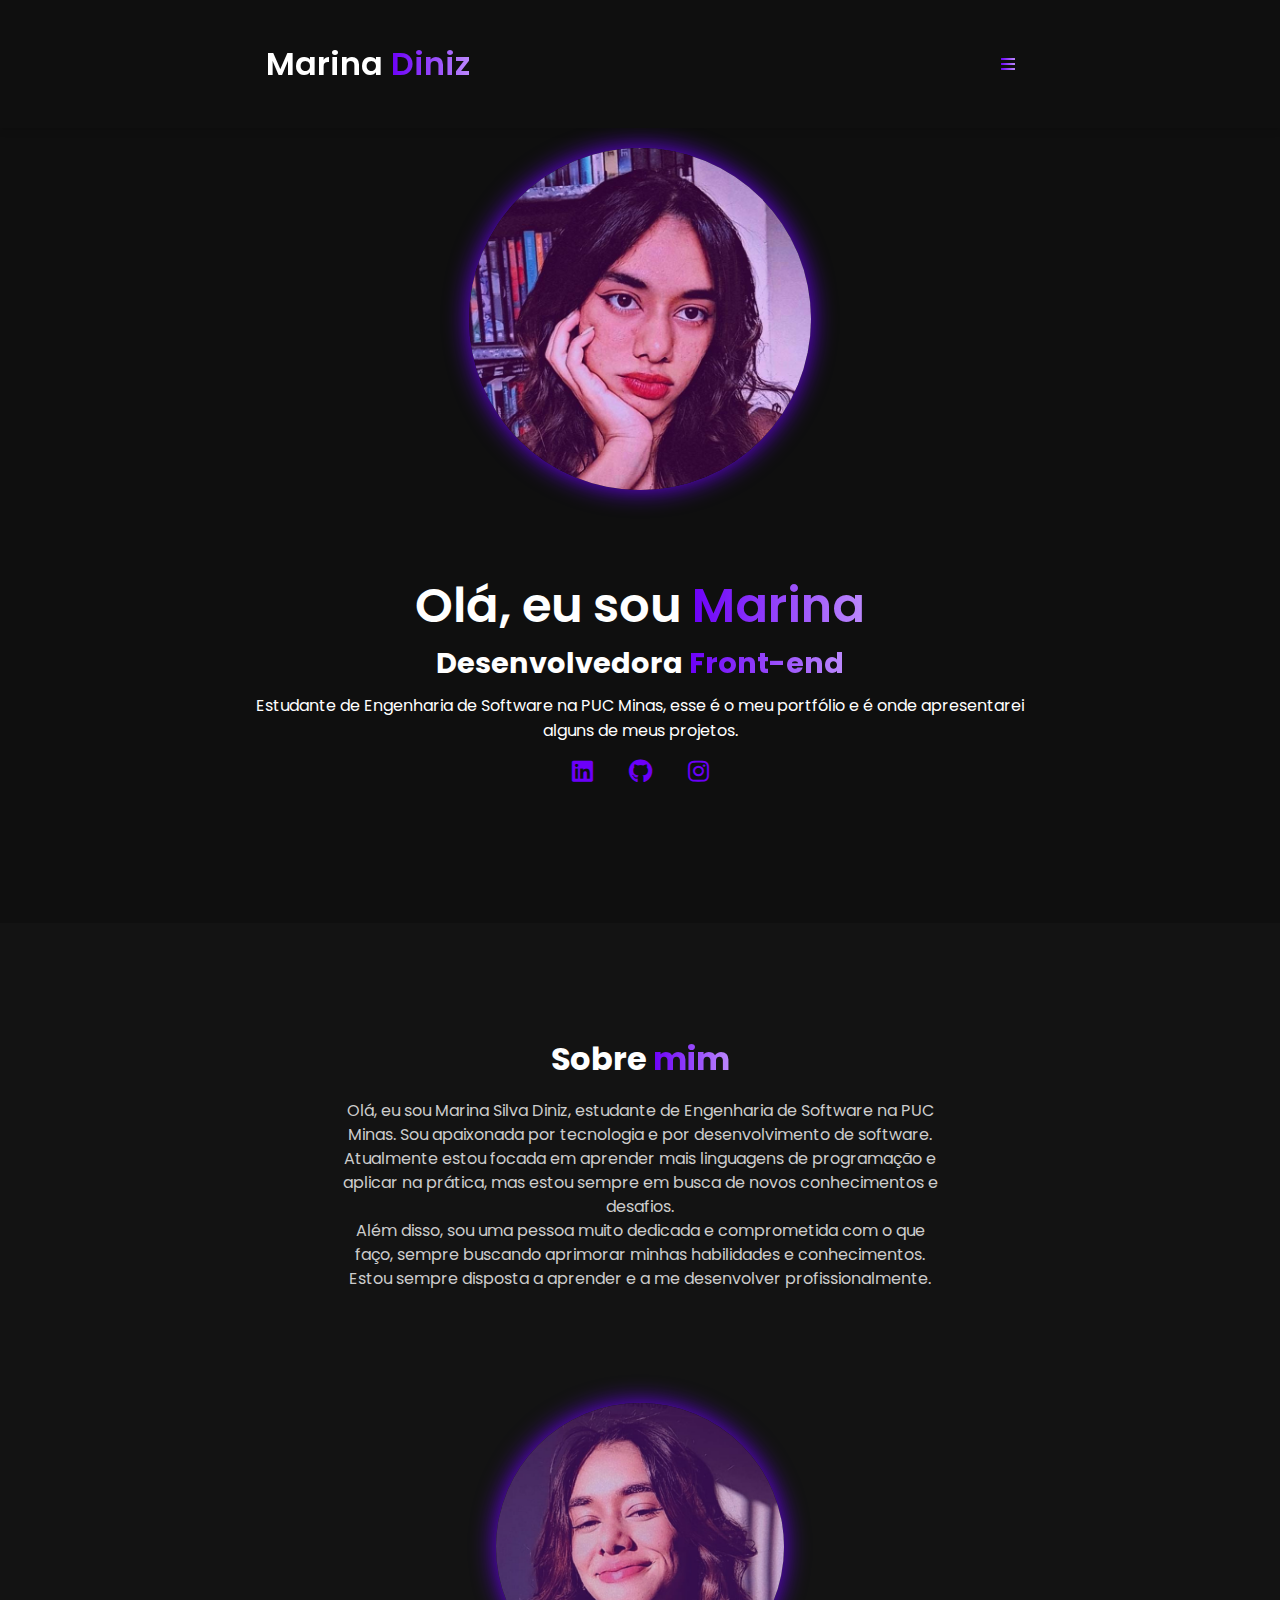
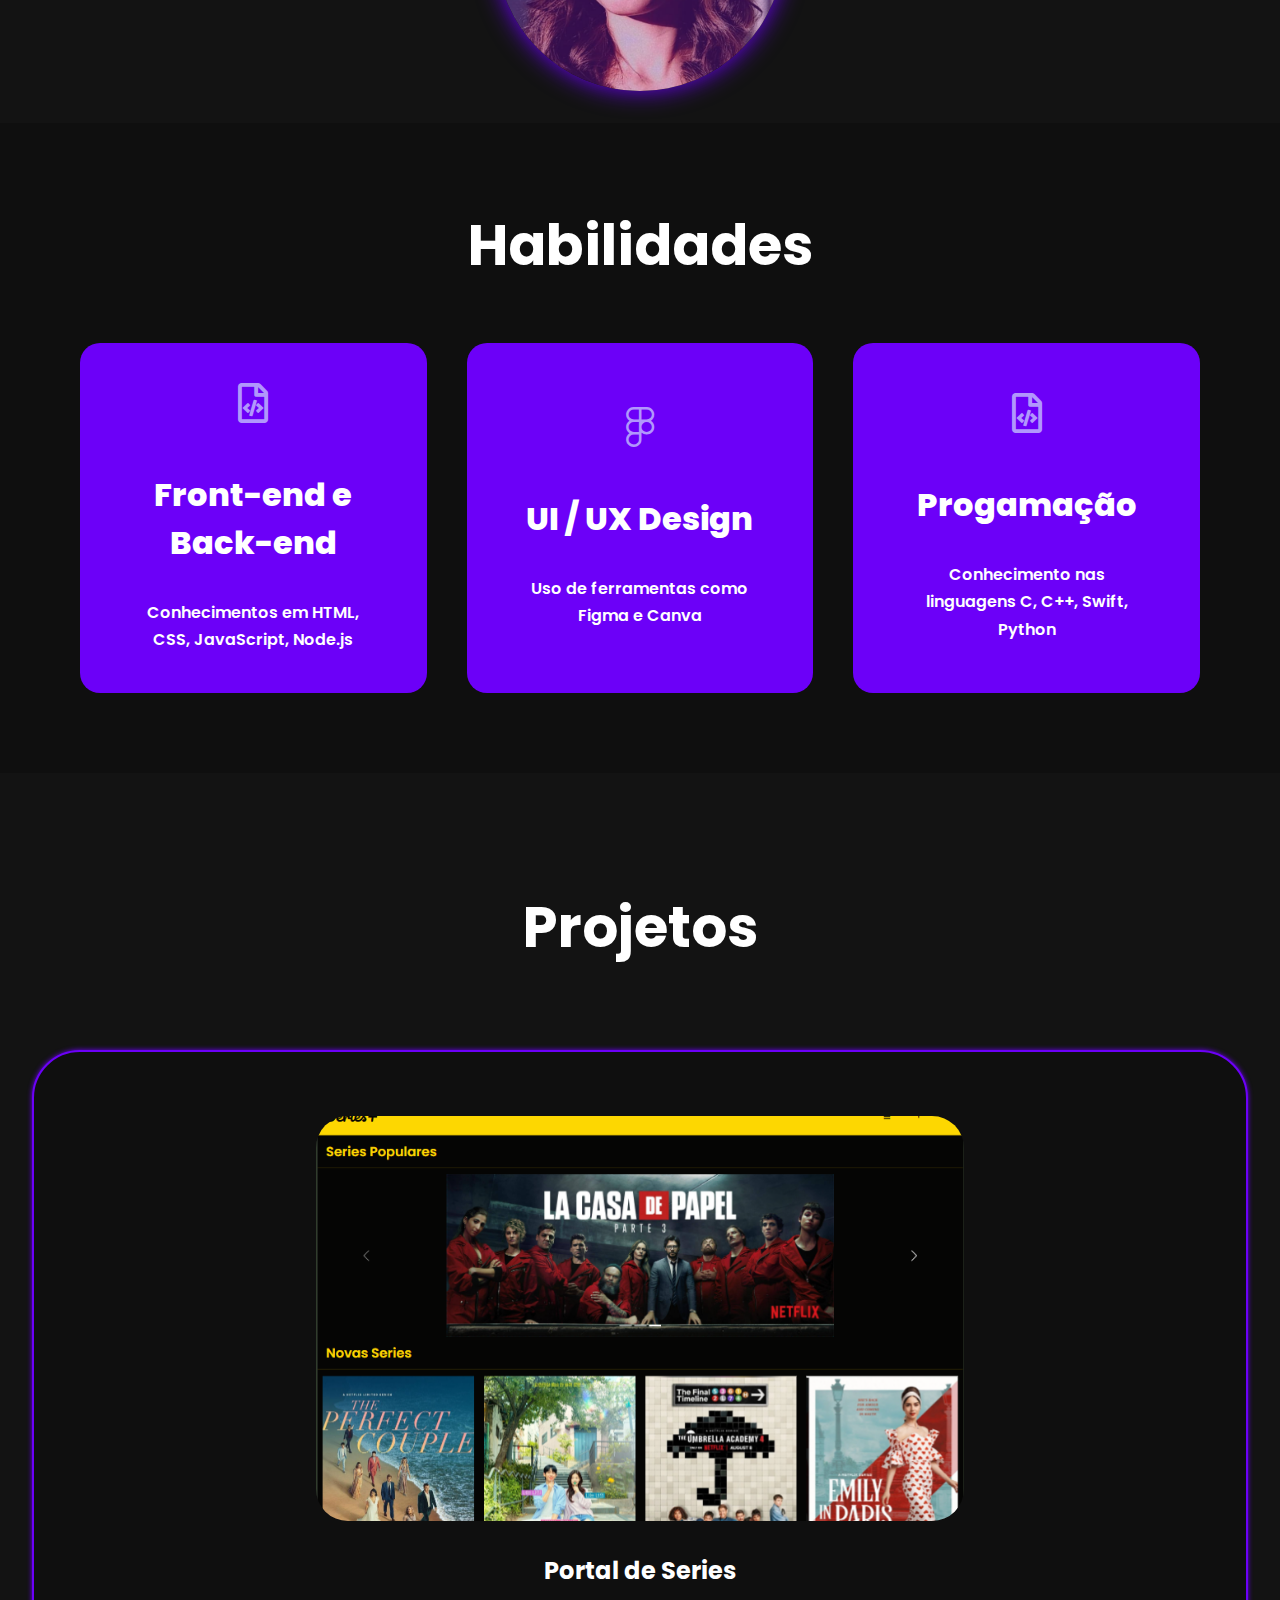
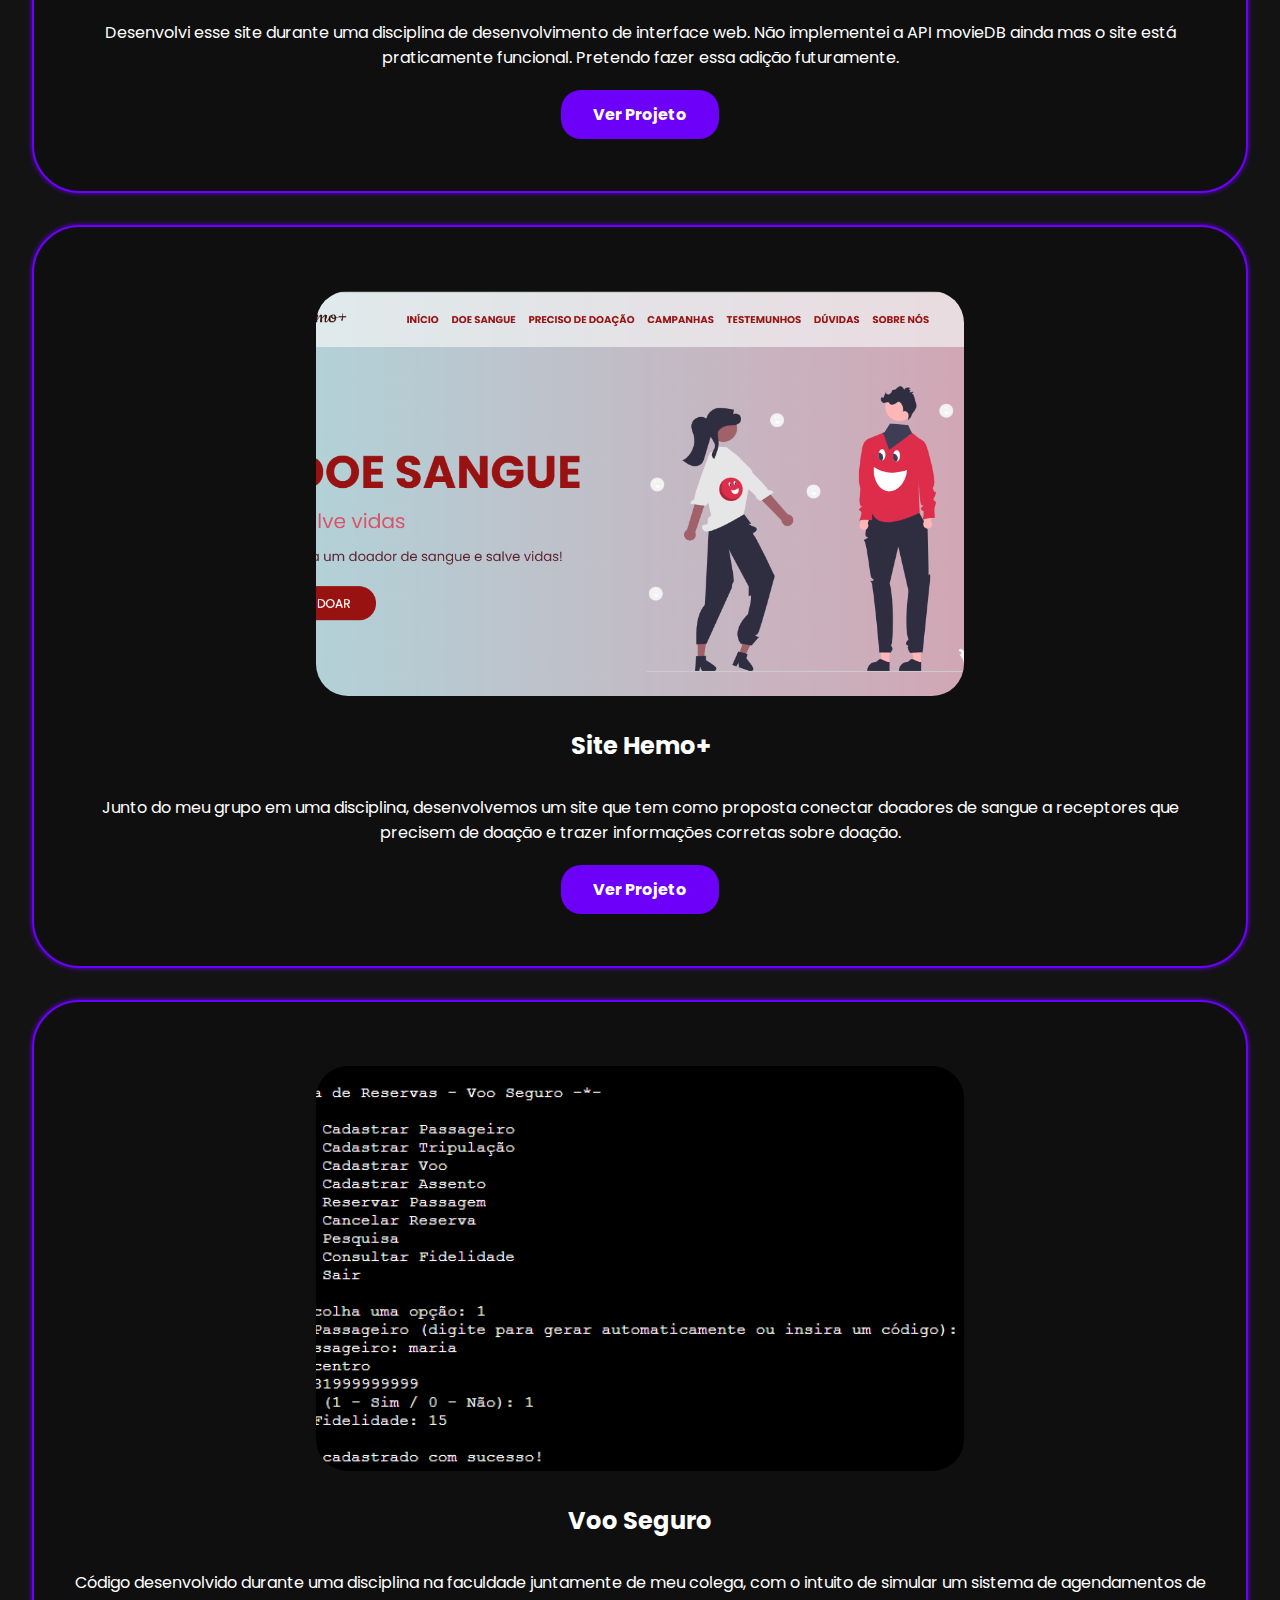
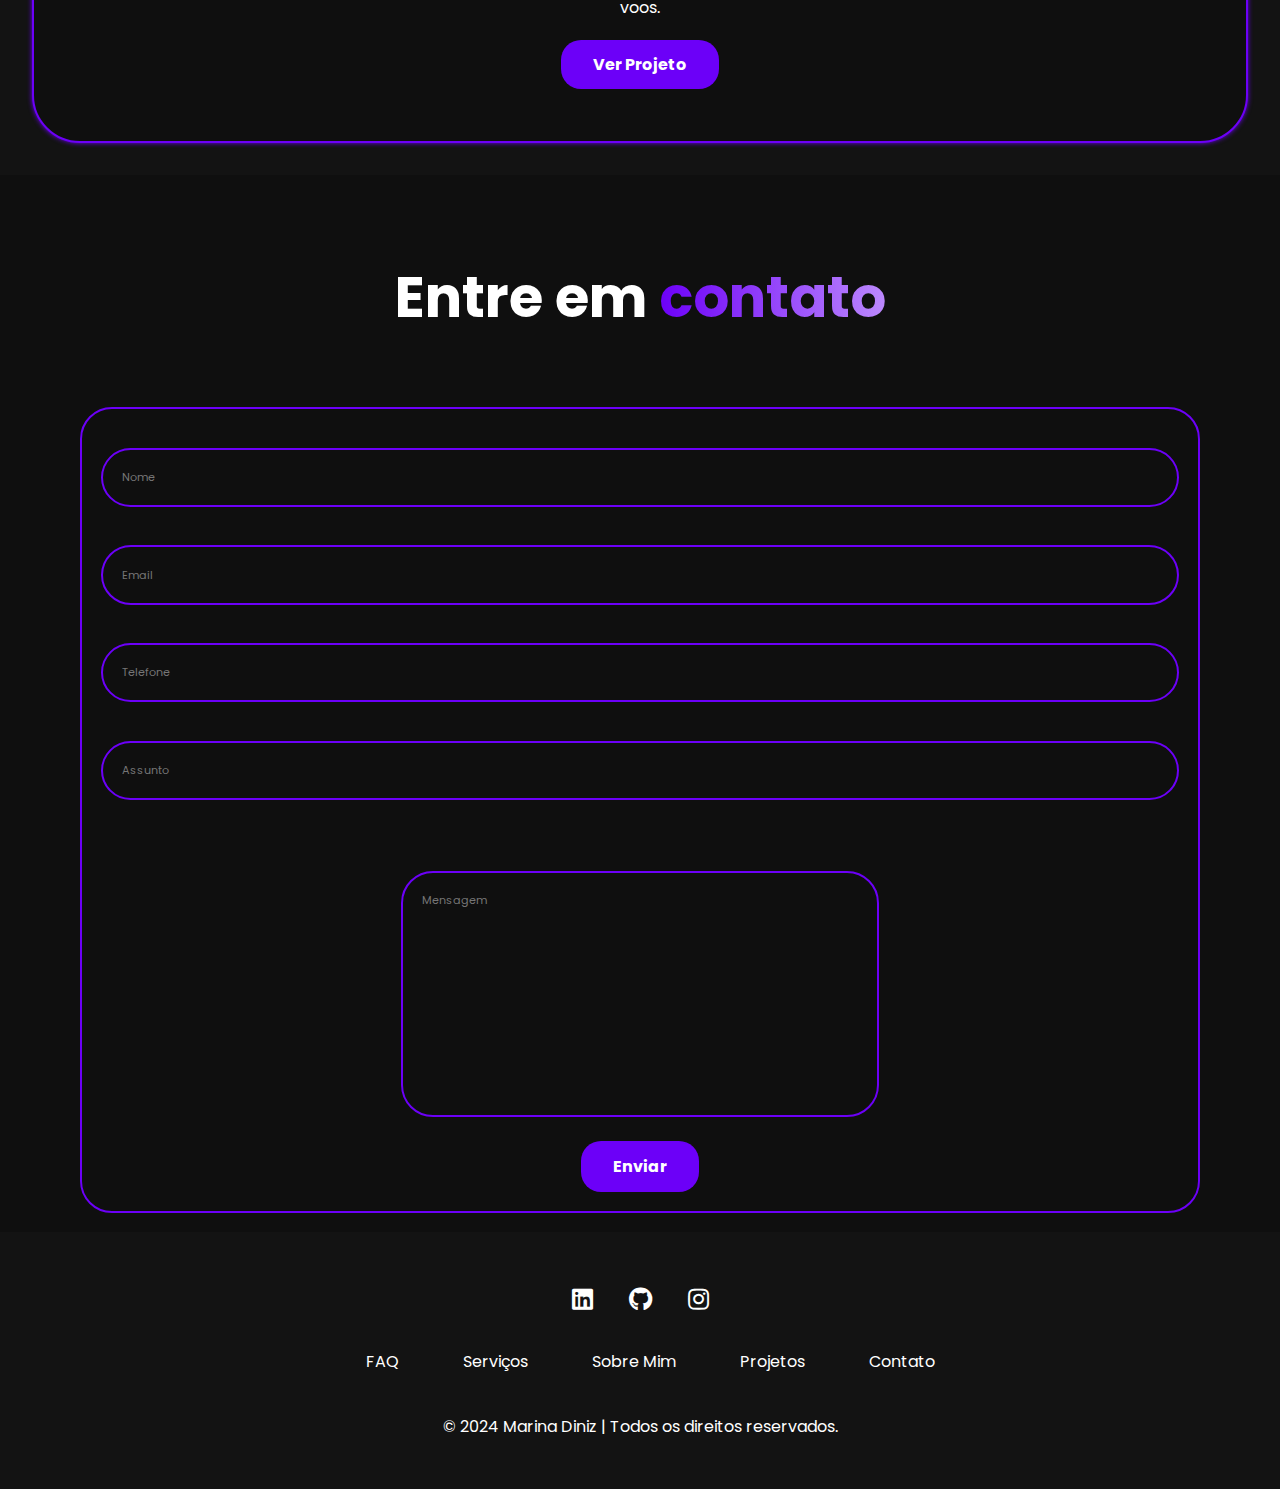
==== commit da9740cf: "update" ====
--- a/index.html
+++ b/index.html
@@ -6,8 +6,8 @@
     <meta name="viewport" content="width=device-width, initial-scale=1.0">
     <link rel="stylesheet" href="https://cdnjs.cloudflare.com/ajax/libs/font-awesome/5.15.3/css/all.min.css">
     <link href='http://unpkg.com/boxicons@2.1.4/css/boxicons.min.css'>
-    <link rel="stylesheet" href="../css/style.css">
-    <link rel="shortcut icon" href="../img/favicon.ico" type="icon">
+    <link rel="stylesheet" href="./css/style.css">
+    <link rel="shortcut icon" href="./img/favicon.ico" type="icon">
     <title>Meu portifólio</title>
 </head>
 
@@ -47,7 +47,7 @@
             <button alt="contacte me" class="gradiente-butn" id="btn-header"><a href="#contato">Contacte me</a></button>
         </div>
         <div class="foto">
-            <img src="../img/ft1.jpeg" alt="foto de perfil">
+            <img src="./img/ft1.jpeg" alt="foto de perfil">
         </div>
     </section>
     <!-- Fim Home -->
@@ -55,7 +55,7 @@
     <!-- Sobre -->
     <section class="sobre" id="sobre">
         <div class="img">
-            <img src="../img/foto-sobre.jpeg" alt="foto de perfil">
+            <img src="./img/foto-sobre.jpeg" alt="foto de perfil">
         </div>
         <div class="sobre-content">
             <h1>Sobre <span>mim</span></h1>
@@ -105,7 +105,7 @@
         <div class="projects-box">
 
             <div class="project-card">
-                <img src="../img/site_series.png" alt="projeto1">
+                <img src="./img/site_series.png" alt="projeto1">
                 <h3>Portal de Series</h3>
                 <p>Desenvolvi esse site durante uma disciplina de desenvolvimento de interface web. Não implementei a
                     API movieDB ainda mas o site está praticamente funcional. Pretendo fazer essa adição futuramente.
@@ -115,7 +115,7 @@
                 </div>
             </div>
             <div class="project-card">
-                <img src="../img/doe_sangue.png" alt="projeto2">
+                <img src="./img/doe_sangue.png" alt="projeto2">
                 <h3>Site Hemo+</h3>
                 <p>Junto do meu grupo em uma disciplina, desenvolvemos um site que tem como proposta conectar doadores
                     de sangue a receptores que precisem de doação e trazer informações corretas sobre doação.</p>
@@ -124,7 +124,7 @@
                 </div>
             </div>
             <div class="project-card">
-                <img src="../img/voo.png" alt="projeto3">
+                <img src="./img/voo.png" alt="projeto3">
                 <h3>Voo Seguro</h3>
                 <p>Código desenvolvido durante uma disciplina na faculdade juntamente de meu colega, com o intuito de
                     simular um sistema de
@@ -141,21 +141,20 @@
     <section class="contact" id="contato">
         <h2 class="heading">Entre em <span>contato</span></h2>
 
-        <form action="#" class="form">
+        <form action="https://formsubmit.co/marinasilvadiniz@gmail.com" method="POST" class="form">
             <div class="input-group">
                 <div class="input-box">
                     <input type="text" placeholder="Nome" required>
                     <input type="email" placeholder="Email" required>
-                </div>
-                <div class="input-box">
-                    <input type="text" placeholder="Telefone" required>
+                    <input type="tel" placeholder="Telefone" required>
                     <input type="text" placeholder="Assunto" required>
                 </div>
             </div>
             <div class="input-group-2">
                 <textarea placeholder="Mensagem" cols="30" rows="12" required></textarea>
-                <input type="submit" value="Enviar" class="gradiente-butn">
+                <button type="submit" class="gradiente-butn">Enviar</button>
             </div>
+            <input type="hidden" name="_captcha" value="false">
         </form>
     </section>
     <!-- Fim Contato -->
@@ -181,7 +180,7 @@
             &copy; 2024 Marina Diniz | Todos os direitos reservados.
         </p>
     </footer>
-    <script src="../js/script.js"></script>
+    <script src="./js/script.js"></script>
 </body>
 
 </html>